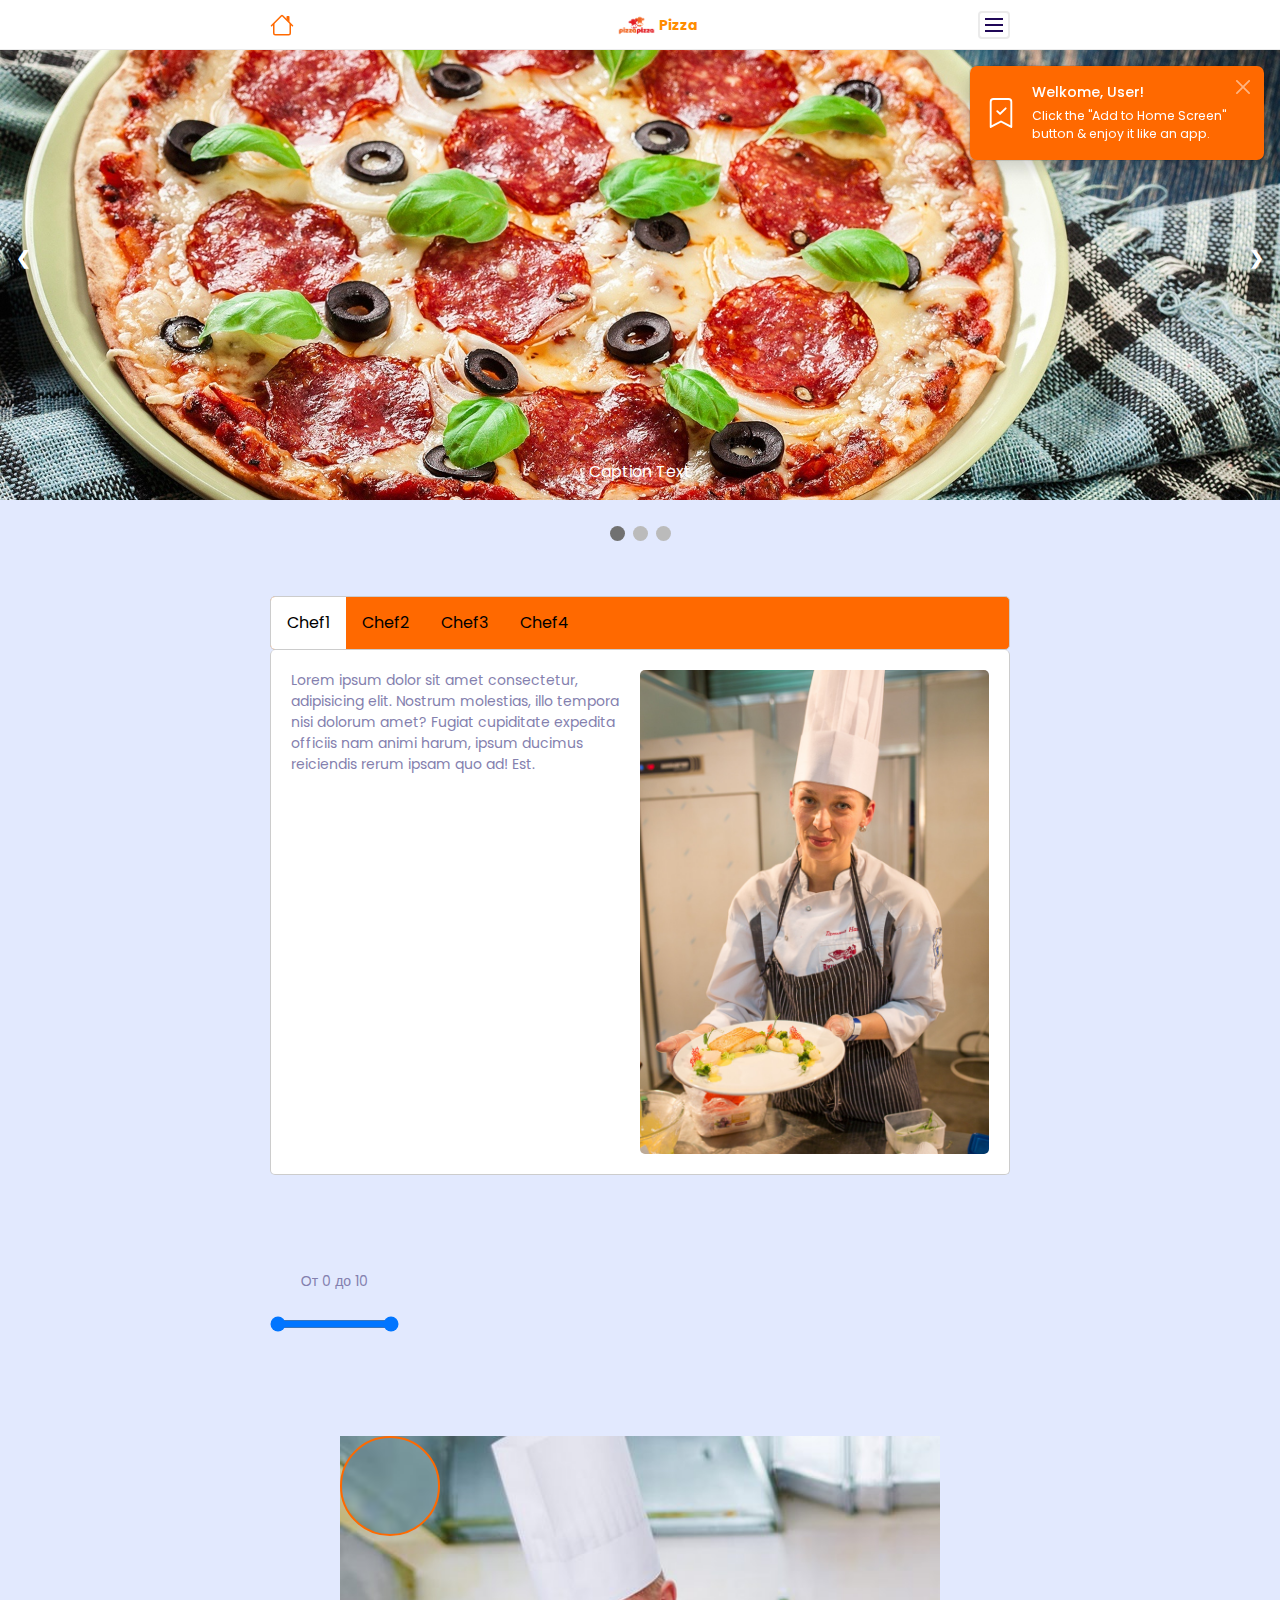
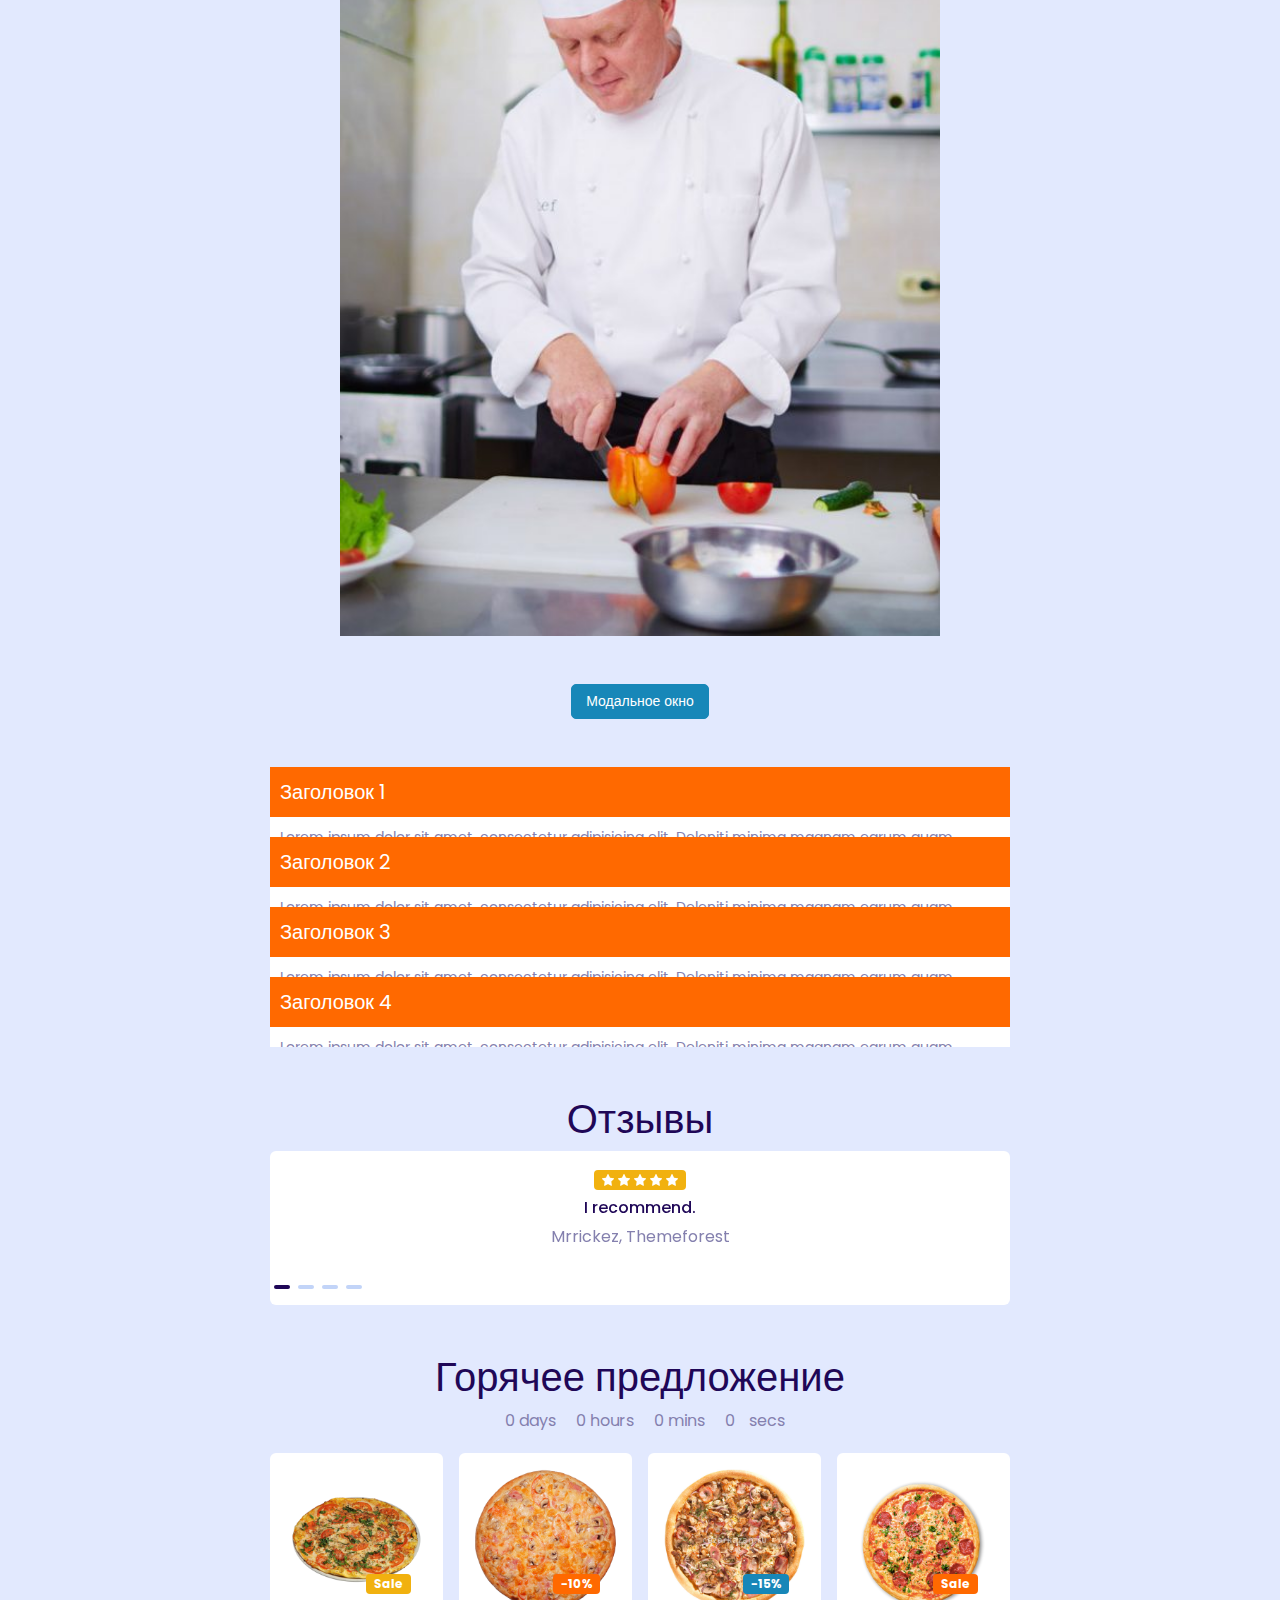
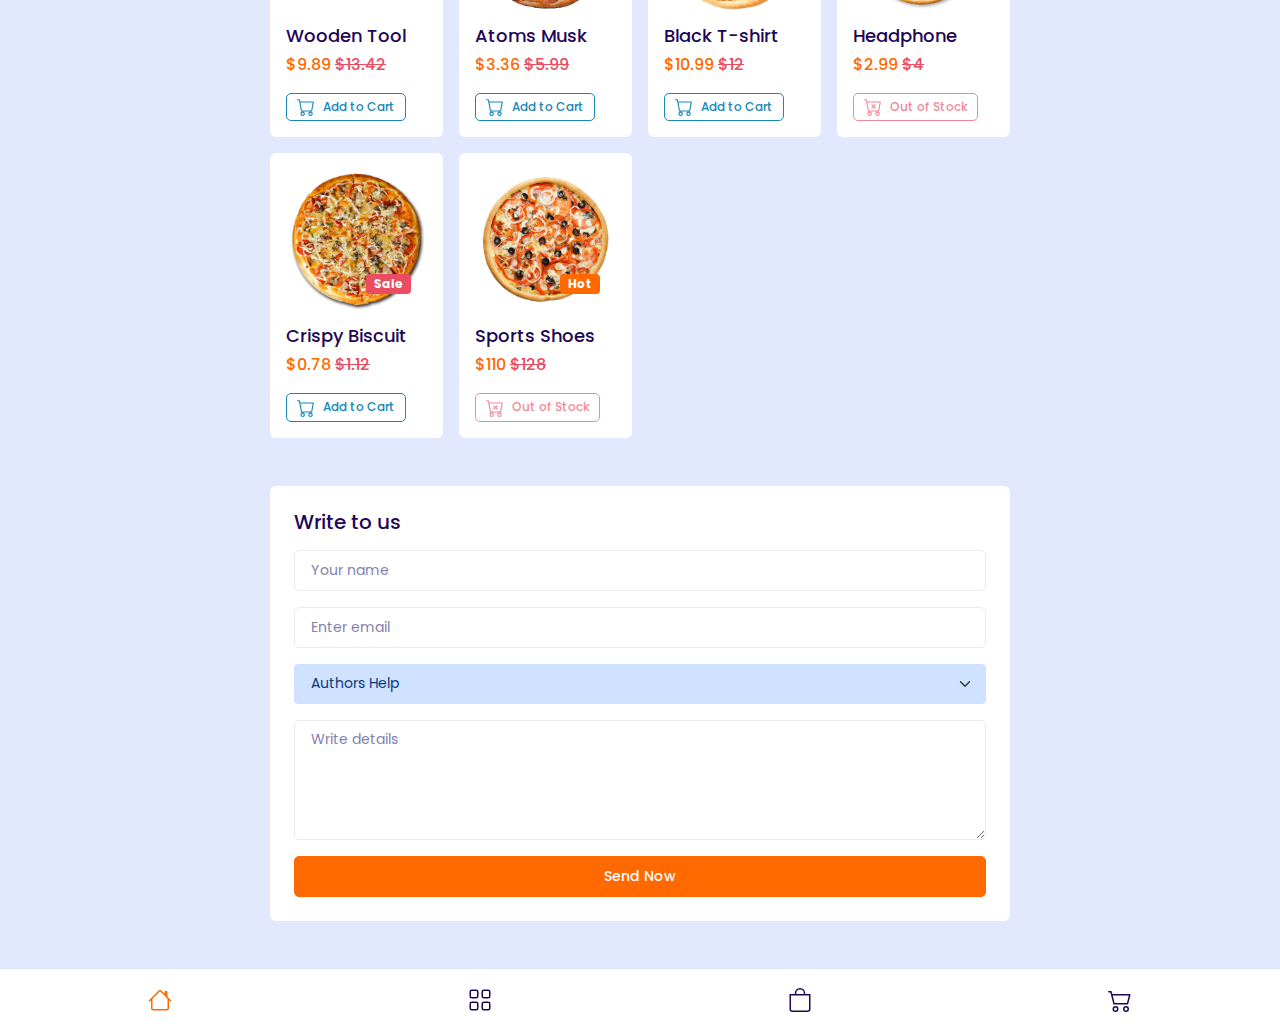
==== index.html @ 21cc2a01 "create" ====
<!DOCTYPE html>
<html lang="en">
<head>
    <meta charset="UTF-8">
    <meta http-equiv="X-UA-Compatible" content="IE=edge">
    <meta name="viewport" content="width=device-width, initial-scale=1.0">

    <link rel="preconnect" href="https://fonts.gstatic.com">
    <link href="https://fonts.googleapis.com/css2?family=Poppins:ital,wght@0,100;0,200;0,300;0,400;0,500;0,600;0,700;0,800;0,900;1,100;1,200;1,300;1,400;1,500;1,600;1,700;1,800;1,900&amp;display=swap" rel="stylesheet">
    <!-- Favicon -->
    <link rel="icon" href="img/core-img/favicon.ico">
 
    <link rel="apple-touch-icon" sizes="57x57" href="img/icons/apple-icon-57x57.png">
    <link rel="apple-touch-icon" sizes="60x60" href="img/icons/apple-icon-60x60.png">
    <link rel="apple-touch-icon" sizes="72x72" href="img/icons/apple-icon-72x72.png">
    <link rel="apple-touch-icon" sizes="76x76" href="img/icons/apple-icon-76x76.png">
    <link rel="apple-touch-icon" sizes="114x114" href="img/icons/apple-icon-114x114.png">
    <link rel="apple-touch-icon" sizes="120x120" href="img/icons/apple-icon-120x120.png">
    <link rel="apple-touch-icon" sizes="144x144" href="img/icons/apple-icon-144x144.png">
    <link rel="apple-touch-icon" sizes="152x152" href="img/icons/apple-icon-152x152.png">
    <link rel="apple-touch-icon" sizes="180x180" href="img/icons/apple-icon-180x180.png">
    <link rel="icon" type="image/png" sizes="192x192"  href="img/icons/android-icon-192x192.png">
    <link rel="icon" type="image/png" sizes="32x32" href="img/icons/favicon-32x32.png">
    <link rel="icon" type="image/png" sizes="96x96" href="img/icons/favicon-96x96.png">
    <link rel="icon" type="image/png" sizes="16x16" href="img/icons/favicon-a16x16.png">
    <link rel="manifest" href="/manifest.json">
    <meta name="msapplication-TileColor" content="#ffffff">
    <meta name="msapplication-TileImage" content="/ms-icon-144x144.png">
    <meta name="theme-color" content="#ffffff">
    <!-- CSS Libraries -->
    <link rel="stylesheet" href="css/bootstrap.min.css">
    <link rel="stylesheet" href="css/bootstrap-icons.css">
    <link rel="stylesheet" href="css/tiny-slider.css">
    <link rel="stylesheet" href="css/baguetteBox.min.css">
    <link rel="stylesheet" href="css/rangeslider.css">
    <link rel="stylesheet" href="css/vanilla-dataTables.min.css">
    <link rel="stylesheet" href="css/apexcharts.css">
    <!-- Core Stylesheet -->
    <link rel="stylesheet" href="style.css">
    <!-- Web App Manifest -->
    <link rel="stylesheet" href="./css/style.css">
    <title>Home</title>
</head>
<body>
  <!-- Preloader -->
  <div id="preloader">
    <div class="spinner-grow text-primary" role="status"><span class="visually-hidden">Loading...</span></div>
  </div>
  <!-- Internet Connection Status -->
  <!-- # This code for showing internet connection status -->
  <div class="internet-connection-status" id="internetStatus"></div>
  <!-- Header Area -->
  <div class="header-area" id="headerArea">
    <div class="container">
      <!-- Header Content -->
      <div class="header-content header-style-five position-relative d-flex align-items-center justify-content-between">
        <!-- Back Button -->
        <div class="back-home"><a href="index.html">
          <svg class="bi bi-house" width="24" height="24" viewBox="0 0 16 16" fill="currentColor" xmlns="http://www.w3.org/2000/svg">
            <path fill-rule="evenodd" d="M2 13.5V7h1v6.5a.5.5 0 0 0 .5.5h9a.5.5 0 0 0 .5-.5V7h1v6.5a1.5 1.5 0 0 1-1.5 1.5h-9A1.5 1.5 0 0 1 2 13.5zm11-11V6l-2-2V2.5a.5.5 0 0 1 .5-.5h1a.5.5 0 0 1 .5.5z"></path>
            <path fill-rule="evenodd" d="M7.293 1.5a1 1 0 0 1 1.414 0l6.647 6.646a.5.5 0 0 1-.708.708L8 2.207 1.354 8.854a.5.5 0 1 1-.708-.708L7.293 1.5z"></path>
          </svg></a></div>
        <!-- Page Title -->
        <div class="page-heading">
          <div ><a  style="display: flex; width: 45px; height: 45px;"href="index.html"><img src="img/icons/pizza.png" alt=""><p style="margin: auto; text-align: center; font-weight: 700; color: darkorange;">Pizza</p></a></div>
        </div>
        <!-- Navbar Toggler -->
        <div class="navbar--toggler" id="affanNavbarToggler" data-bs-toggle="offcanvas" data-bs-target="#affanOffcanvas" aria-controls="affanOffcanvas"><span class="d-block"></span><span class="d-block"></span><span class="d-block"></span></div>
      </div>
    </div>
  </div>

  <div class="toast toast-autohide custom-toast-1 toast-primary home-page-toast fade hide" role="alert" aria-live="assertive" aria-atomic="true" data-bs-delay="7000" data-bs-autohide="true">
    <div class="toast-body">
      <svg class="bi bi-bookmark-check text-white" width="30" height="30" viewBox="0 0 16 16" fill="currentColor" xmlns="http://www.w3.org/2000/svg">
        <path fill-rule="evenodd" d="M2 2a2 2 0 0 1 2-2h8a2 2 0 0 1 2 2v13.5a.5.5 0 0 1-.777.416L8 13.101l-5.223 2.815A.5.5 0 0 1 2 15.5V2zm2-1a1 1 0 0 0-1 1v12.566l4.723-2.482a.5.5 0 0 1 .554 0L13 14.566V2a1 1 0 0 0-1-1H4z"></path>
        <path fill-rule="evenodd" d="M10.854 5.146a.5.5 0 0 1 0 .708l-3 3a.5.5 0 0 1-.708 0l-1.5-1.5a.5.5 0 1 1 .708-.708L7.5 7.793l2.646-2.647a.5.5 0 0 1 .708 0z"></path>
      </svg>
      <div class="toast-text ms-3 me-2">
        <p class="mb-1 text-white">Welkome, User!</p><small class="d-block">Click the "Add to Home Screen" button &amp; enjoy it like an app.</small>
      </div>
    </div>
    <button class="btn btn-close btn-close-white position-absolute p-1" type="button" data-bs-dismiss="toast" aria-label="Close"></button>
    <span class="toast-autohide-animation" style="animation-duration: 7000ms;"></span>
  <span class="toast-autohide-animation" style="animation-duration: 7000ms;"></span></div>
  <!-- # Sidenav Left -->
  <!-- Offcanvas -->
  <div class="offcanvas offcanvas-start" id="affanOffcanvas" data-bs-scroll="true" tabindex="-1" aria-labelledby="affanOffcanvsLabel">
    <button class="btn-close btn-close-white text-reset" type="button" data-bs-dismiss="offcanvas" aria-label="Close"></button>
    <div class="offcanvas-body p-0">
      <!-- Side Nav Wrapper -->
      <div class="sidenav-wrapper">
        <!-- Sidenav Profile -->
        <div class="sidenav-profile bg-gradient">
          <div class="sidenav-style1"></div>
          <!-- User Thumbnail -->
          <div class="user-profile"><img src="img/bg-img/2.jpg" alt=""></div>
          <!-- User Info -->
          <div class="user-info">
            <h6 class="user-name mb-0">Affan Islam</h6><span>CEO, Designing World</span>
          </div>
        </div>
        <!-- Sidenav Nav -->
        <ul class="sidenav-nav ps-0">
          <li><a href="index.html"><i class="bi bi-house-door"></i>Home</a></li>
          <li><a href="contacts.html"><i class="bi bi-folder2-open"></i>Contacts</a></li>
          <li><a href="team.html"><i class="bi bi-collection"></i>Team</a></li>
          <li><a href="#"><i class="bi bi-cart-check"></i>Shop</a>
            <ul>
              <li><a href="products.html">Products</a></li>
              <li><a href="cart.html">Cart</a></li>
            </ul>
          </li>
          <li><a href="settings.html"><i class="bi bi-gear"></i>Settings</a></li>
          <li>
            <div class="night-mode-nav"><i class="bi bi-moon"></i>Night Mode
              <div class="form-check form-switch">
                <input class="form-check-input form-check-success" id="darkSwitch" type="checkbox">
              </div>
            </div>
          </li>
          <li><a href="page-login.html"><i class="bi bi-box-arrow-right"></i>Logout</a></li>
        </ul>
        <!-- Social Info -->
        <div class="social-info-wrap"><a href="#"><i class="bi bi-facebook"></i></a><a href="#"><i class="bi bi-twitter"></i></a><a href="#"><i class="bi bi-linkedin"></i></a></div>
        <!-- Copyright Info -->
        <div class="copyright-info">
          <p>2022 &copy; Made by<a href="#">Dmitry Pavlikov</a></p>
        </div>
      </div>
    </div>
  </div>

<!-- Slider -->
      <div class="slider-container">

        <div class="slider-item ">
          <div class="numbertext">1 / 3</div>
          <img src="./img/bg-img/s1.jpg"style="width:100%; max-height: 500px; object-fit: cover ;  overflow: hidden;">
          <div class="item-text" style="color: white;">Caption Text</div>
        </div>
      
        <div class="slider-item ">
          <div class="numbertext">2 / 3</div>
          <img src="./img/bg-img/s2.jpg" style="width:100%; max-height: 500px; object-fit: cover ;  overflow: hidden;" >
          <div class="item-text" style="color: white;">Caption Two</div>
        </div>
      
        <div class="slider-item ">
          <div class="numbertext">3 / 3</div>
          <img src="./img/bg-img/s3.jpg" style="width:100%; max-height: 500px; object-fit: cover ;  overflow: hidden;">
          <div class="item-text" style="color: white;">Caption Three</div>
        </div>
      
        <a class="prev" onclick="plusSlides(-1)">&#10094;</a>
        <a class="next" onclick="plusSlides(1)">&#10095;</a>
      </div>
      <br>
      
      <div style="text-align:center">
        <span class="dot" onclick="currentSlide(1)"></span>
        <span class="dot" onclick="currentSlide(2)"></span>
        <span class="dot" onclick="currentSlide(3)"></span>
    </div>

<!-- Tabs -->
<div class="container mt-5 mb-5">
  <div class="mytab">
    <button class="mytablinks active3" onclick="openTab(event, 'Chef1')">Chef1</button>
    <button class="mytablinks" onclick="openTab(event, 'Chef2')">Chef2</button>
    <button class="mytablinks" onclick="openTab(event, 'Chef3')">Chef3</button>
    <button class="mytablinks" onclick="openTab(event, 'Chef4')">Chef4</button>
  </div>
  
  <!-- Tab content -->
  <div id="Chef1" class="mytabcontent"  style="display: flex;">
    <p style="width: 50%"> Lorem ipsum dolor sit amet consectetur, adipisicing elit. Nostrum molestias, illo tempora nisi dolorum amet? Fugiat cupiditate expedita officiis nam animi harum, ipsum ducimus reiciendis rerum ipsam quo ad! Est.</p>
    <img src="./img/core-img/tab1.jpg" style="width: 50%" alt="">
  </div>
  
  <div id="Chef2" class="mytabcontent" >
    <p style="width: 50%"> Lorem ipsum dolor sit amet consectetur, adipisicing elit. Nostrum molestias, illo tempora nisi dolorum amet? Fugiat cupiditate expedita officiis nam animi harum, ipsum ducimus reiciendis rerum ipsam quo ad! Est.</p>
    <img src="./img/core-img/tab2.jpg" style="width: 50%" alt="">
  </div>
  
  <div id="Chef3" class="mytabcontent">
    <p style="width: 50%"> Lorem ipsum dolor sit amet consectetur, adipisicing elit. Nostrum molestias, illo tempora nisi dolorum amet? Fugiat cupiditate expedita officiis nam animi harum, ipsum ducimus reiciendis rerum ipsam quo ad! Est.</p>
    <img src="./img/core-img/tab3.jpg" style="width: 50%" alt="">
  </div>
  <div id="Chef4" class="mytabcontent">
    <p style="width: 50%"> Lorem ipsum dolor sit amet consectetur, adipisicing elit. Nostrum molestias, illo tempora nisi dolorum amet? Fugiat cupiditate expedita officiis nam animi harum, ipsum ducimus reiciendis rerum ipsam quo ad! Est.</p>
    <img src="./img/core-img/tab4.jpg" style="width: 50%" alt="">
  </div>
</div>


<!-- Range Slider -->
<div class="container mt-5 mb-5 text-center d-flex justify-content-center`">
  
  <div class="price-slider mt-5 mb-5">
    <p id = "price-slider-value">От 0 до 10</p>
    <input type="range" min="0" step="1" max="10" value="0" >
    <input type="range" min="0" step="1" max="10" value="10" >
  </div>
</div>

 <!-- Img Scale -->
 <div style="width: 600px; margin: auto;">
  <div class="img-magnifier-container">
    <img id="myimage" src="img/core-img/tab3.jpg" width="600px" height="400px">
 </div>
 </div>
 
 <!-- Modal Window -->
 <div class="container mt-5 mb-5  text-center">
	<button class="btn btn-info" id="openButton">Модальное окно</button>
 </div>

<div  id = "modal" style="position: fixed;  overflow: auto; top: 0; left: 0; z-index: 1000; width: 100%; height: 100%; background-color: rgba(0, 0, 0, 0.95); display: none; ">
	<div class="modalWindow bg-light position-absolute" style="left: 50%; top: 50%; transform: translate(-50%, -50%);">
		<div class="modalHeader d-flex justify-content-between  align-items-center bg-warning p-2 fs-3">
			<h3 class="text-center">Модальное окно</h3>
			<a href="#" class="link-danger" id="closeButton">&#10006</a>
		</div>
		<div class="modalBody p-3  rounded ">
			<p class="fs-6">Lorem ipsum dolor sit, amet consectetur adipisicing elit. Aliquam culpa animi nostrum hic error fuga vitae quasi eum quae tempore ipsum totam, reiciendis id doloremque. Nobis, dolorem quod corrupti necessitatibus assumenda distinctio deserunt ex, vitae perspiciatis sint sequi officiis atque labore ipsum saepe commodi dolore. Sapiente dolore ipsa officiis veniam? Architecto pariatur unde veniam culpa blanditiis quos dolore officiis, mollitia possimus illo qui praesentium tenetur fugiat hic ipsam distinctio eveniet eaque eum excepturi enim nisi inventore? Quia temporibus voluptate, amet commodi placeat aliquid quos eos, nobis necessitatibus sed architecto. Corrupti ex odio eos?</p>
		</div>
	</div>
 </div>

 <!-- Accordion -->
 <div class="container mt-5 mb-5">
	<div id="accordion " class="bg-white w-100 ">
		<div class="accordion-title">
			<span>Заголовок 1</span>
		</div>
		<div class="accordion-cont">
			<p>Lorem ipsum dolor sit amet, consectetur adipisicing elit. Deleniti minima magnam earum quam necessitatibus veniam fugiat. Quos asperiores, dicta, expedita, sit, quis consectetur praesentium quia temporibus placeat dignissimos mollitia vitae?</p>
		</div>
		<div class="accordion-title ">
			<span>Заголовок 2</span>
		</div>
		<div class="accordion-cont">
			<p>Lorem ipsum dolor sit amet, consectetur adipisicing elit. Deleniti minima magnam earum quam necessitatibus veniam fugiat. Quos asperiores, dicta, expedita, sit, quis consectetur praesentium quia temporibus placeat dignissimos mollitia vitae?</p>
		</div>
		<div class="accordion-title ">
			<span>Заголовок 3</span>
		</div>
		<div class="accordion-cont">
			<p>Lorem ipsum dolor sit amet, consectetur adipisicing elit. Deleniti minima magnam earum quam necessitatibus veniam fugiat. Quos asperiores, dicta, expedita, sit, quis consectetur praesentium quia temporibus placeat dignissimos mollitia vitae?</p>
		</div>
		<div class="accordion-title ">
			<span>Заголовок 4</span>
		</div>
		<div class="accordion-cont">
			<p>Lorem ipsum dolor sit amet, consectetur adipisicing elit. Deleniti minima magnam earum quam necessitatibus veniam fugiat. Quos asperiores, dicta, expedita, sit, quis consectetur praesentium quia temporibus placeat dignissimos mollitia vitae?</p>
		</div>
	</div>

 </div>



   <div class="container mt-5 mb-5" style="display: block; text-align: center; width: 100%;">
    <h1>Отзывы</h1>
    <div class="testimonial-slide-three-wrapper py-3"  style = "border-radius: 6px; background-color: #ffffff;">
        <div class="testimonial-slide3 testimonial-style3">
          <!-- Single Testimonial Slide -->
          <div class="single-testimonial-slide">
            <div class="text-content"><span class="d-inline-block badge bg-warning mb-2"><i class="bi bi-star-fill me-1"></i><i class="bi bi-star-fill me-1"></i><i class="bi bi-star-fill me-1"></i><i class="bi bi-star-fill me-1"></i><i class="bi bi-star-fill"></i></span>
              <h6 class="mb-2">I recommend.</h6><span class="d-block">Mrrickez, Themeforest</span>
            </div>
          </div>
          <!-- Single Testimonial Slide -->
          <div class="single-testimonial-slide">
            <div class="text-content"><span class="d-inline-block badge bg-warning mb-2"><i class="bi bi-star-fill me-1"></i><i class="bi bi-star-fill me-1"></i><i class="bi bi-star-fill me-1"></i><i class="bi bi-star-fill me-1"></i><i class="bi bi-star-fill"></i></span>
              <h6 class="mb-2">All complete, <br> great craft.</h6><span class="d-block">Mazatlumm, Themeforest</span>
            </div>
          </div>
          <!-- Single Testimonial Slide -->
          <div class="single-testimonial-slide">
            <div class="text-content"><span class="d-inline-block badge bg-warning mb-2"><i class="bi bi-star-fill me-1"></i><i class="bi bi-star-fill me-1"></i><i class="bi bi-star-fill me-1"></i><i class="bi bi-star-fill me-1"></i><i class="bi bi-star-fill"></i></span>
              <h6 class="mb-2">Awesome! <br> Excellent!</h6><span class="d-block">Vguntars, Themeforest</span>
            </div>
          </div>
          <!-- Single Testimonial Slide -->
          <div class="single-testimonial-slide">
            <div class="text-content"><span class="d-inline-block badge bg-warning mb-2"><i class="bi bi-star-fill me-1"></i><i class="bi bi-star-fill me-1"></i><i class="bi bi-star-fill me-1"></i><i class="bi bi-star-fill me-1"></i><i class="bi bi-star-fill"></i></span>
              <h6 class="mb-2">Nice, <br> I love the product.</h6><span class="d-block">electroMEZ, Themeforest</span>
            </div>
          </div>
        </div>
      </div>
   </div>

   <div class="container mt-5" style="display: block; text-align: center; width: 100%; margin: 0 auto;">
    <h1>Горячее предложение</h1>
    <div class="timer" style="display: flex;  justify-content: center; margin-bottom: 20px;">
      <div class="days" style="margin: 0 10px 0 10px">
          <span id="days_left"> 0</span>
          days
      </div>
      <div class="hours" style="margin: 0 10px 0 10px">
          <span id="hours_left" > 0 </span>
          hours
      </div>
      <div class="mins" style="margin: 0 10px 0 10px">
          <span id="mins_left"> 0 </span>
          mins
      </div>
      <div class="secs">
          <span id="secs_left" style="margin: 0 10px 0 10px"> 0 </span>
          secs
      </div>
   </div>
   
</div>
   <div class="container">
    <div class="row g-3">
      <!-- Single Top Product Card -->
      <div class="col-6 col-sm-4 col-lg-3">
        <div class="card single-product-card">
          <div class="card-body p-3">
            <!-- Product Thumbnail --><a class="product-thumbnail d-block" href="page-shop-details.html"><img src="img/bg-img/p1.jpg" alt="">
              <!-- Badge --><span class="badge bg-warning">Sale</span></a>
            <!-- Product Title --><a class="product-title d-block text-truncate" href="page-shop-details.html">Wooden Tool</a>
            <!-- Product Price -->
            <p class="sale-price">$9.89<span>$13.42</span></p><a class="btn btn-outline-info btn-sm" href="#">
              <svg class="bi bi-cart me-2" xmlns="http://www.w3.org/2000/svg" width="18" height="18" fill="currentColor" viewBox="0 0 16 16">
                <path d="M0 1.5A.5.5 0 0 1 .5 1H2a.5.5 0 0 1 .485.379L2.89 3H14.5a.5.5 0 0 1 .491.592l-1.5 8A.5.5 0 0 1 13 12H4a.5.5 0 0 1-.491-.408L2.01 3.607 1.61 2H.5a.5.5 0 0 1-.5-.5zM3.102 4l1.313 7h8.17l1.313-7H3.102zM5 12a2 2 0 1 0 0 4 2 2 0 0 0 0-4zm7 0a2 2 0 1 0 0 4 2 2 0 0 0 0-4zm-7 1a1 1 0 1 1 0 2 1 1 0 0 1 0-2zm7 0a1 1 0 1 1 0 2 1 1 0 0 1 0-2z"></path>
              </svg>Add to Cart</a>
          </div>
        </div>
      </div>
      <!-- Single Top Product Card -->
      <div class="col-6 col-sm-4 col-lg-3">
        <div class="card single-product-card">
          <div class="card-body p-3">
            <!-- Product Thumbnail --><a class="product-thumbnail d-block" href="page-shop-details.html"><img src="img/bg-img/p2.jpg" alt="">
              <!-- Badge --><span class="badge bg-primary">-10%</span></a>
            <!-- Product Title --><a class="product-title d-block text-truncate" href="page-shop-details.html">Atoms Musk</a>
            <!-- Product Price -->
            <p class="sale-price">$3.36<span>$5.99</span></p><a class="btn btn-outline-info btn-sm" href="#">
              <svg class="bi bi-cart me-2" xmlns="http://www.w3.org/2000/svg" width="18" height="18" fill="currentColor" viewBox="0 0 16 16">
                <path d="M0 1.5A.5.5 0 0 1 .5 1H2a.5.5 0 0 1 .485.379L2.89 3H14.5a.5.5 0 0 1 .491.592l-1.5 8A.5.5 0 0 1 13 12H4a.5.5 0 0 1-.491-.408L2.01 3.607 1.61 2H.5a.5.5 0 0 1-.5-.5zM3.102 4l1.313 7h8.17l1.313-7H3.102zM5 12a2 2 0 1 0 0 4 2 2 0 0 0 0-4zm7 0a2 2 0 1 0 0 4 2 2 0 0 0 0-4zm-7 1a1 1 0 1 1 0 2 1 1 0 0 1 0-2zm7 0a1 1 0 1 1 0 2 1 1 0 0 1 0-2z"></path>
              </svg>Add to Cart</a>
          </div>
        </div>
      </div>
      <!-- Single Top Product Card-->
      <div class="col-6 col-sm-4 col-lg-3">
        <div class="card single-product-card">
          <div class="card-body p-3">
            <!-- Product Thumbnail --><a class="product-thumbnail d-block" href="page-shop-details.html"><img src="img/bg-img/p3.jpg" alt="">
              <!-- Badge --><span class="badge bg-info">-15%</span></a>
            <!-- Product Title --><a class="product-title d-block text-truncate" href="page-shop-details.html">Black T-shirt</a>
            <!-- Product Price -->
            <p class="sale-price">$10.99<span>$12</span></p><a class="btn btn-outline-info btn-sm" href="#">
              <svg class="bi bi-cart me-2" xmlns="http://www.w3.org/2000/svg" width="18" height="18" fill="currentColor" viewBox="0 0 16 16">
                <path d="M0 1.5A.5.5 0 0 1 .5 1H2a.5.5 0 0 1 .485.379L2.89 3H14.5a.5.5 0 0 1 .491.592l-1.5 8A.5.5 0 0 1 13 12H4a.5.5 0 0 1-.491-.408L2.01 3.607 1.61 2H.5a.5.5 0 0 1-.5-.5zM3.102 4l1.313 7h8.17l1.313-7H3.102zM5 12a2 2 0 1 0 0 4 2 2 0 0 0 0-4zm7 0a2 2 0 1 0 0 4 2 2 0 0 0 0-4zm-7 1a1 1 0 1 1 0 2 1 1 0 0 1 0-2zm7 0a1 1 0 1 1 0 2 1 1 0 0 1 0-2z"></path>
              </svg>Add to Cart</a>
          </div>
        </div>
      </div>
      <!-- Single Top Product Card-->
      <div class="col-6 col-sm-4 col-lg-3">
        <div class="card single-product-card">
          <div class="card-body p-3">
            <!-- Product Thumbnail --><a class="product-thumbnail d-block" href="page-shop-details.html"><img src="img/bg-img/p4.jpg" alt="">
              <!-- Badge --><span class="badge bg-primary">Sale</span></a>
            <!-- Product Title --><a class="product-title d-block text-truncate" href="page-shop-details.html">Headphone</a>
            <!-- Product Price -->
            <p class="sale-price">$2.99<span>$4</span></p><a class="btn btn-outline-danger btn-sm disabled" href="#">
              <svg class="bi bi-cart-x me-2" xmlns="http://www.w3.org/2000/svg" width="18" height="18" fill="currentColor" viewBox="0 0 16 16">
                <path d="M7.354 5.646a.5.5 0 1 0-.708.708L7.793 7.5 6.646 8.646a.5.5 0 1 0 .708.708L8.5 8.207l1.146 1.147a.5.5 0 0 0 .708-.708L9.207 7.5l1.147-1.146a.5.5 0 0 0-.708-.708L8.5 6.793 7.354 5.646z"></path>
                <path d="M.5 1a.5.5 0 0 0 0 1h1.11l.401 1.607 1.498 7.985A.5.5 0 0 0 4 12h1a2 2 0 1 0 0 4 2 2 0 0 0 0-4h7a2 2 0 1 0 0 4 2 2 0 0 0 0-4h1a.5.5 0 0 0 .491-.408l1.5-8A.5.5 0 0 0 14.5 3H2.89l-.405-1.621A.5.5 0 0 0 2 1H.5zm3.915 10L3.102 4h10.796l-1.313 7h-8.17zM6 14a1 1 0 1 1-2 0 1 1 0 0 1 2 0zm7 0a1 1 0 1 1-2 0 1 1 0 0 1 2 0z"></path>
              </svg>Out of Stock</a>
          </div>
        </div>
      </div>
      <!-- Single Top Product Card -->
      <div class="col-6 col-sm-4 col-lg-3">
        <div class="card single-product-card">
          <div class="card-body p-3">
            <!-- Product Thumbnail --><a class="product-thumbnail d-block" href="page-shop-details.html"><img src="img/bg-img/p5.jpg" alt="">
              <!-- Badge --><span class="badge bg-danger">Sale</span></a>
            <!-- Product Title --><a class="product-title d-block text-truncate" href="page-shop-details.html">Crispy Biscuit</a>
            <!-- Product Price -->
            <p class="sale-price">$0.78<span>$1.12</span></p><a class="btn btn-outline-info btn-sm" href="#">
              <svg class="bi bi-cart me-2" xmlns="http://www.w3.org/2000/svg" width="18" height="18" fill="currentColor" viewBox="0 0 16 16">
                <path d="M0 1.5A.5.5 0 0 1 .5 1H2a.5.5 0 0 1 .485.379L2.89 3H14.5a.5.5 0 0 1 .491.592l-1.5 8A.5.5 0 0 1 13 12H4a.5.5 0 0 1-.491-.408L2.01 3.607 1.61 2H.5a.5.5 0 0 1-.5-.5zM3.102 4l1.313 7h8.17l1.313-7H3.102zM5 12a2 2 0 1 0 0 4 2 2 0 0 0 0-4zm7 0a2 2 0 1 0 0 4 2 2 0 0 0 0-4zm-7 1a1 1 0 1 1 0 2 1 1 0 0 1 0-2zm7 0a1 1 0 1 1 0 2 1 1 0 0 1 0-2z"></path>
              </svg>Add to Cart</a>
          </div>
        </div>
      </div>
      <!-- Single Top Product Card -->
      <div class="col-6 col-sm-4 col-lg-3">
        <div class="card single-product-card">
          <div class="card-body p-3">
            <!-- Product Thumbnail --><a class="product-thumbnail d-block" href="page-shop-details.html"><img src="img/bg-img/p6.jpg" alt="">
              <!-- Badge --><span class="badge bg-primary">Hot</span></a>
            <!-- Product Title --><a class="product-title d-block text-truncate" href="page-shop-details.html">Sports Shoes</a>
            <!-- Product Price -->
            <p class="sale-price">$110<span>$128</span></p><a class="btn btn-outline-danger btn-sm disabled" href="#">
              <svg class="bi bi-cart-x me-2" xmlns="http://www.w3.org/2000/svg" width="18" height="18" fill="currentColor" viewBox="0 0 16 16">
                <path d="M7.354 5.646a.5.5 0 1 0-.708.708L7.793 7.5 6.646 8.646a.5.5 0 1 0 .708.708L8.5 8.207l1.146 1.147a.5.5 0 0 0 .708-.708L9.207 7.5l1.147-1.146a.5.5 0 0 0-.708-.708L8.5 6.793 7.354 5.646z"></path>
                <path d="M.5 1a.5.5 0 0 0 0 1h1.11l.401 1.607 1.498 7.985A.5.5 0 0 0 4 12h1a2 2 0 1 0 0 4 2 2 0 0 0 0-4h7a2 2 0 1 0 0 4 2 2 0 0 0 0-4h1a.5.5 0 0 0 .491-.408l1.5-8A.5.5 0 0 0 14.5 3H2.89l-.405-1.621A.5.5 0 0 0 2 1H.5zm3.915 10L3.102 4h10.796l-1.313 7h-8.17zM6 14a1 1 0 1 1-2 0 1 1 0 0 1 2 0zm7 0a1 1 0 1 1-2 0 1 1 0 0 1 2 0z"></path>
              </svg>Out of Stock</a>
          </div>
        </div>
      </div>
    </div>
  </div>
   

 
  <div class="container mt-5 mb-5">
    <div class="card mb-3">
      <div class="card-body">
        <h5 class="mb-3">Write to us</h5>
        <div class="contact-form">
          <form action="#">
            <div class="form-group mb-3">
              <input class="form-control" type="text" placeholder="Your name">
            </div>
            <div class="form-group mb-3">
              <input class="form-control" type="email" placeholder="Enter email">
            </div>
            <div class="form-group mb-3">
              <select class="form-select form-control-clicked" name="topic">
                <option value="">Authors Help</option>
                <option value="">Buyer Help</option>
                <option value="">Licenses</option>
              </select>
            </div>
            <div class="form-group mb-3">
              <textarea class="form-control" name="textarea" cols="30" rows="10" placeholder="Write details"></textarea>
            </div>
            <button class="btn btn-primary w-100">Send Now</button>
          </form>
        </div>
      </div>
    </div>
  </div>
  
  
    <!-- All JavaScript Files -->
    <script src="js/style.js"></script>
    <script src="js/bootstrap.bundle.min.js"></script>
    <script src="js/slideToggle.min.js"></script>
    <script src="js/internet-status.js"></script>
    <script src="js/tiny-slider.js"></script>
    <script src="js/baguetteBox.min.js"></script>
    <script src="js/countdown.js"></script>
    <script src="js/rangeslider.min.js"></script>
    <script src="js/vanilla-dataTables.min.js"></script>
    <script src="js/index.js"></script>
    <script src="js/magic-grid.min.js"></script>
    <script src="js/dark-rtl.js"></script>
    <script src="js/active.js"></script>
    
    
    <!-- PWA -->
    <script src="js/pwa.js"></script>
 
    <!-- Пусть будет тут, и так файлов js овер много -->

    <!-- Slider -->
    <script type="text/javascript">
        "use strict";
      var slideIndex = 1;
      var timer = null;
      showSlides(slideIndex);

      afterTime(4000);
      function plusSlides(n) {
        showSlides(slideIndex += n);
      }
     
      function currentSlide(n) {
        showSlides(slideIndex = n);
      }
      
      function showSlides(n) {
        let i;
        let slides = document.getElementsByClassName("slider-item");
        let dots = document.getElementsByClassName("dot");
        if (n > slides.length) {slideIndex = 1}    
        if (n < 1) {slideIndex = slides.length}
        for (i = 0; i < slides.length; i++) {
          slides[i].style.display = "none";  
        }
        for (i = 0; i < dots.length; i++) {
          dots[i].className = dots[i].className.replace(" active1", "");
        }
        if (slideIndex > slides.length) {
                slideIndex = 1;
            }
 
            if (slideIndex <= 0) slideIndex = slides.length; 

        slides[slideIndex-1].style.display = "block";  
        dots[slideIndex-1].className += " active1";
        afterTime(4000);
      }
      function afterTime(delay) { 
            clearInterval(timer);
            timer = setInterval(() => {
                slideIndex++;
                showSlides();
            }, delay);
        }

        // Menu
        function openTab(evt, tabName) {
        var i, tabcontent, tablinks;

        tabcontent = document.getElementsByClassName("mytabcontent");
        for (i = 0; i < tabcontent.length; i++) {
          tabcontent[i].style.display = "none";
        }

        tablinks = document.getElementsByClassName("mytablinks");
        for (i = 0; i < tablinks.length; i++) {
          tablinks[i].className = tablinks[i].className.replace(" active3", "");
        }

        document.getElementById(tabName).style.display = "flex";
        evt.currentTarget.className += " active3";
      }

      // Price Range Slider
      const sliders = document.querySelectorAll('input[type="range"]');
      var p;
      p = document.getElementById('price-slider-value');
      sliders[0].addEventListener('input', (e) => {
      if(+sliders[0].value > +sliders[1].value){
          sliders[1].value = +sliders[0].value;
        }
      });

      sliders[1].addEventListener('input', (e) => {
      if(+sliders[1].value < +sliders[0].value){
          sliders[0].value = +sliders[1].value;
        }
      });

      sliders.forEach((slider) => {
        slider.addEventListener('change', () => {
          // console.log(`from ${sliders[0].value} to ${sliders[1].value}`);
          p.innerHTML = `От ${sliders[0].value} до ${sliders[1].value}`;
        })
      });
    </script>

<script>
  function magnify(imgID, zoom) {
  var img, glass, w, h, bw;
  img = document.getElementById(imgID);

  /* Создать увеличительное стекло: */
  glass = document.createElement("DIV");
  glass.setAttribute("class", "img-magnifier-glass");

  /* Вставить увеличительное стекло: */
  img.parentElement.insertBefore(glass, img);

  /* Установите свойства фона для стекла лупы: */
  glass.style.backgroundImage = "url('" + img.src + "')";
  glass.style.backgroundRepeat = "no-repeat";
  glass.style.backgroundSize = (img.width * zoom) + "px " + (img.height * zoom) + "px";
  bw = 3;
  w = glass.offsetWidth / 2;
  h = glass.offsetHeight / 2;

  /* Выполните функцию, когда кто-то перемещает лупу по изображению: */
  glass.addEventListener("mousemove", moveMagnifier);
  img.addEventListener("mousemove", moveMagnifier);

  /* а также для сенсорных экранов: */
  glass.addEventListener("touchmove", moveMagnifier);
  img.addEventListener("touchmove", moveMagnifier);
  function moveMagnifier(e) {
  var pos, x, y;
  /* Предотвратите любые другие действия, которые могут возникнуть при перемещении по изображению */
  e.preventDefault();
  /* Получить позиции курсора x и y: */
  pos = getCursorPos(e);
  x = pos.x;
  y = pos.y;
  /* Не допускайте, чтобы лупа находилась вне изображения: */
  if (x > img.width - (w / zoom)) {x = img.width - (w / zoom);}
  if (x < w / zoom) {x = w / zoom;}
  if (y > img.height - (h / zoom)) {y = img.height - (h / zoom);}
  if (y < h / zoom) {y = h / zoom;}
  /* Установите положение стекла лупы: */
  glass.style.left = (x - w) + "px";
  glass.style.top = (y - h) + "px";
  /* Покажите, что такое увеличительное стекло "смотреть": */
  glass.style.backgroundPosition = "-" + ((x * zoom) - w + bw) + "px -" + ((y * zoom) - h + bw) + "px";
  }

  function getCursorPos(e) {
  var a, x = 0, y = 0;
  e = e || window.event;
  /* Получить x и y позиции изображения: */
  a = img.getBoundingClientRect();
  /* Вычислите координаты курсора x и y относительно изображения: */
  x = e.pageX - a.left;
  y = e.pageY - a.top;
  /* Consider any page scrolling: */
  x = x - window.pageXOffset;
  y = y - window.pageYOffset;
  return {x : x, y : y};
  }
  }
</script>
<script>
  /* Выполните функцию увеличения: */
  magnify("myimage", 3);
  /* Укажите идентификатор изображения и прочность стекла лупы: */
</script>

<script>
	var modal = document.getElementById('modal');
	var btn = document.getElementById('openButton');
	var closebtn = document.getElementById('closeButton');

	btn.onclick = function	() {
		modal.style.display = "block";
	}
	closebtn.onclick = function	() {
		modal.style.display = "none";
	}
</script>

<script>
	var title = document.getElementsByClassName('accordion-title');
    var cont = document.getElementsByClassName('accordion-cont');
	cont[0].style.maxHeight = cont[0].scrollHeight + "px";
	setTimeout(()=> {
        for (let i = 0; i < cont.length; i++) {
            cont[i].style.transition = 'all 1s';
        }
    }, 1000
)
	for (var i = 0; i < title.length; i++) {
		title[i].addEventListener('click', function() {
			if (!(this.classList.contains('active'))) {
				for(var i = 0; i < title.length; i++) {
					title[i].classList.remove('active');
				}
				this.classList.add('active');
			}
		})
	}
</script>
</body>

<footer>
  <div class="footer-nav position-relative footer-style-eight shadow-sm">
    <ul class="h-100 d-flex ps-0 align-items-center">
      <li class="active"><a href="index.html">
          <svg class="bi bi-house" width="24" height="24" viewBox="0 0 16 16" fill="currentColor" xmlns="http://www.w3.org/2000/svg">
            <path fill-rule="evenodd" d="M2 13.5V7h1v6.5a.5.5 0 0 0 .5.5h9a.5.5 0 0 0 .5-.5V7h1v6.5a1.5 1.5 0 0 1-1.5 1.5h-9A1.5 1.5 0 0 1 2 13.5zm11-11V6l-2-2V2.5a.5.5 0 0 1 .5-.5h1a.5.5 0 0 1 .5.5z"></path>
            <path fill-rule="evenodd" d="M7.293 1.5a1 1 0 0 1 1.414 0l6.647 6.646a.5.5 0 0 1-.708.708L8 2.207 1.354 8.854a.5.5 0 1 1-.708-.708L7.293 1.5z"></path>
          </svg></a></li>
      <li><a href="contacts.html">
        <svg xmlns="http://www.w3.org/2000/svg" width="24" height="24" fill="currentColor" class="bi bi-grid-fill" viewBox="0 0 16 16">
          <path d="M1 2.5A1.5 1.5 0 0 1 2.5 1h3A1.5 1.5 0 0 1 7 2.5v3A1.5 1.5 0 0 1 5.5 7h-3A1.5 1.5 0 0 1 1 5.5v-3zM2.5 2a.5.5 0 0 0-.5.5v3a.5.5 0 0 0 .5.5h3a.5.5 0 0 0 .5-.5v-3a.5.5 0 0 0-.5-.5h-3zm6.5.5A1.5 1.5 0 0 1 10.5 1h3A1.5 1.5 0 0 1 15 2.5v3A1.5 1.5 0 0 1 13.5 7h-3A1.5 1.5 0 0 1 9 5.5v-3zm1.5-.5a.5.5 0 0 0-.5.5v3a.5.5 0 0 0 .5.5h3a.5.5 0 0 0 .5-.5v-3a.5.5 0 0 0-.5-.5h-3zM1 10.5A1.5 1.5 0 0 1 2.5 9h3A1.5 1.5 0 0 1 7 10.5v3A1.5 1.5 0 0 1 5.5 15h-3A1.5 1.5 0 0 1 1 13.5v-3zm1.5-.5a.5.5 0 0 0-.5.5v3a.5.5 0 0 0 .5.5h3a.5.5 0 0 0 .5-.5v-3a.5.5 0 0 0-.5-.5h-3zm6.5.5A1.5 1.5 0 0 1 10.5 9h3a1.5 1.5 0 0 1 1.5 1.5v3a1.5 1.5 0 0 1-1.5 1.5h-3A1.5 1.5 0 0 1 9 13.5v-3zm1.5-.5a.5.5 0 0 0-.5.5v3a.5.5 0 0 0 .5.5h3a.5.5 0 0 0 .5-.5v-3a.5.5 0 0 0-.5-.5h-3z"/>
        </svg></a></li>
      <li ><a href="products.html">
        <svg xmlns="http://www.w3.org/2000/svg" width="24" height="24" fill="currentColor" class="bi bi-bag" viewBox="0 0 16 16">
          <path d="M8 1a2.5 2.5 0 0 1 2.5 2.5V4h-5v-.5A2.5 2.5 0 0 1 8 1zm3.5 3v-.5a3.5 3.5 0 1 0-7 0V4H1v10a2 2 0 0 0 2 2h10a2 2 0 0 0 2-2V4h-3.5zM2 5h12v9a1 1 0 0 1-1 1H3a1 1 0 0 1-1-1V5z"/>
        </svg></a></li>
      <li><a href="cart.html">
        <svg xmlns="http://www.w3.org/2000/svg" width="24" height="24" fill="currentColor" class="bi bi-cart2" viewBox="0 0 16 16">
          <path d="M0 2.5A.5.5 0 0 1 .5 2H2a.5.5 0 0 1 .485.379L2.89 4H14.5a.5.5 0 0 1 .485.621l-1.5 6A.5.5 0 0 1 13 11H4a.5.5 0 0 1-.485-.379L1.61 3H.5a.5.5 0 0 1-.5-.5zM3.14 5l1.25 5h8.22l1.25-5H3.14zM5 13a1 1 0 1 0 0 2 1 1 0 0 0 0-2zm-2 1a2 2 0 1 1 4 0 2 2 0 0 1-4 0zm9-1a1 1 0 1 0 0 2 1 1 0 0 0 0-2zm-2 1a2 2 0 1 1 4 0 2 2 0 0 1-4 0z"/>
        </svg></a></li>
    </ul>
    <!-- # Footer Eight Layout End -->
  </div>
</footer>
</html>
---- css/tiny-slider.css ----
.tns-outer{padding:0 !important}.tns-outer [hidden]{display:none !important}.tns-outer [aria-controls],.tns-outer [data-action]{cursor:pointer}.tns-slider{-webkit-transition:all 0s;-moz-transition:all 0s;transition:all 0s}.tns-slider>.tns-item{-webkit-box-sizing:border-box;-moz-box-sizing:border-box;box-sizing:border-box}.tns-horizontal.tns-subpixel{white-space:nowrap}.tns-horizontal.tns-subpixel>.tns-item{display:inline-block;vertical-align:top;white-space:normal}.tns-horizontal.tns-no-subpixel:after{content:'';display:table;clear:both}.tns-horizontal.tns-no-subpixel>.tns-item{float:left}.tns-horizontal.tns-carousel.tns-no-subpixel>.tns-item{margin-right:-100%}.tns-no-calc{position:relative;left:0}.tns-gallery{position:relative;left:0;min-height:1px}.tns-gallery>.tns-item{position:absolute;left:-100%;-webkit-transition:transform 0s, opacity 0s;-moz-transition:transform 0s, opacity 0s;transition:transform 0s, opacity 0s}.tns-gallery>.tns-slide-active{position:relative;left:auto !important}.tns-gallery>.tns-moving{-webkit-transition:all 0.25s;-moz-transition:all 0.25s;transition:all 0.25s}.tns-autowidth{display:inline-block}.tns-lazy-img{-webkit-transition:opacity 0.6s;-moz-transition:opacity 0.6s;transition:opacity 0.6s;opacity:0.6}.tns-lazy-img.tns-complete{opacity:1}.tns-ah{-webkit-transition:height 0s;-moz-transition:height 0s;transition:height 0s}.tns-ovh{overflow:hidden}.tns-visually-hidden{position:absolute;left:-10000em}.tns-transparent{opacity:0;visibility:hidden}.tns-fadeIn{opacity:1;filter:alpha(opacity=100);z-index:0}.tns-normal,.tns-fadeOut{opacity:0;filter:alpha(opacity=0);z-index:-1}.tns-vpfix{white-space:nowrap}.tns-vpfix>div,.tns-vpfix>li{display:inline-block}.tns-t-subp2{margin:0 auto;width:310px;position:relative;height:10px;overflow:hidden}.tns-t-ct{width:2333.3333333%;width:-webkit-calc(100% * 70 / 3);width:-moz-calc(100% * 70 / 3);width:calc(100% * 70 / 3);position:absolute;right:0}.tns-t-ct:after{content:'';display:table;clear:both}.tns-t-ct>div{width:1.4285714%;width:-webkit-calc(100% / 70);width:-moz-calc(100% / 70);width:calc(100% / 70);height:10px;float:left}

/*# sourceMappingURL=sourcemaps/tiny-slider.css.map */
---- css/baguetteBox.min.css ----
/*!
 * baguetteBox.js
 * @author  feimosi
 * @version 1.11.1
 * @url https://github.com/feimosi/baguetteBox.js
 */#baguetteBox-overlay{display:none;opacity:0;position:fixed;overflow:hidden;top:0;left:0;width:100%;height:100%;z-index:1000000;background-color:#222;background-color:rgba(0,0,0,.8);-webkit-transition:opacity .5s ease;transition:opacity .5s ease}#baguetteBox-overlay.visible{opacity:1}#baguetteBox-overlay .full-image{display:inline-block;position:relative;width:100%;height:100%;text-align:center}#baguetteBox-overlay .full-image figure{display:inline;margin:0;height:100%}#baguetteBox-overlay .full-image img{display:inline-block;width:auto;height:auto;max-height:100%;max-width:100%;vertical-align:middle;-webkit-box-shadow:0 0 8px rgba(0,0,0,.6);-moz-box-shadow:0 0 8px rgba(0,0,0,.6);box-shadow:0 0 8px rgba(0,0,0,.6)}#baguetteBox-overlay .full-image figcaption{display:block;position:absolute;bottom:0;width:100%;text-align:center;line-height:1.8;white-space:normal;color:#ccc;background-color:#000;background-color:rgba(0,0,0,.6);font-family:sans-serif}#baguetteBox-overlay .full-image:before{content:"";display:inline-block;height:50%;width:1px;margin-right:-1px}#baguetteBox-slider{position:absolute;left:0;top:0;height:100%;width:100%;white-space:nowrap;-webkit-transition:left .4s ease,-webkit-transform .4s ease;transition:left .4s ease,-webkit-transform .4s ease;transition:left .4s ease,transform .4s ease;transition:left .4s ease,transform .4s ease,-webkit-transform .4s ease,-moz-transform .4s ease}#baguetteBox-slider.bounce-from-right{-webkit-animation:bounceFromRight .4s ease-out;animation:bounceFromRight .4s ease-out}#baguetteBox-slider.bounce-from-left{-webkit-animation:bounceFromLeft .4s ease-out;animation:bounceFromLeft .4s ease-out}@-webkit-keyframes bounceFromRight{0%,100%{margin-left:0}50%{margin-left:-30px}}@keyframes bounceFromRight{0%,100%{margin-left:0}50%{margin-left:-30px}}@-webkit-keyframes bounceFromLeft{0%,100%{margin-left:0}50%{margin-left:30px}}@keyframes bounceFromLeft{0%,100%{margin-left:0}50%{margin-left:30px}}.baguetteBox-button#next-button,.baguetteBox-button#previous-button{top:50%;top:calc(50% - 30px);width:44px;height:60px}.baguetteBox-button{position:absolute;cursor:pointer;outline:0;padding:0;margin:0;border:0;-moz-border-radius:15%;border-radius:15%;background-color:#323232;background-color:rgba(50,50,50,.5);color:#ddd;font:1.6em sans-serif;-webkit-transition:background-color .4s ease;transition:background-color .4s ease}.baguetteBox-button:focus,.baguetteBox-button:hover{background-color:rgba(50,50,50,.9)}.baguetteBox-button#next-button{right:2%}.baguetteBox-button#previous-button{left:2%}.baguetteBox-button#close-button{top:20px;right:2%;right:calc(2% + 6px);width:30px;height:30px}.baguetteBox-button svg{position:absolute;left:0;top:0}.baguetteBox-spinner{width:40px;height:40px;display:inline-block;position:absolute;top:50%;left:50%;margin-top:-20px;margin-left:-20px}.baguetteBox-double-bounce1,.baguetteBox-double-bounce2{width:100%;height:100%;-moz-border-radius:50%;border-radius:50%;background-color:#fff;opacity:.6;position:absolute;top:0;left:0;-webkit-animation:bounce 2s infinite ease-in-out;animation:bounce 2s infinite ease-in-out}.baguetteBox-double-bounce2{-webkit-animation-delay:-1s;animation-delay:-1s}@-webkit-keyframes bounce{0%,100%{-webkit-transform:scale(0);transform:scale(0)}50%{-webkit-transform:scale(1);transform:scale(1)}}@keyframes bounce{0%,100%{-webkit-transform:scale(0);-moz-transform:scale(0);transform:scale(0)}50%{-webkit-transform:scale(1);-moz-transform:scale(1);transform:scale(1)}}
---- css/rangeslider.css ----
.irs {
   position: relative;
   display: block;
   -webkit-touch-callout: none;
   -webkit-user-select: none;
   -khtml-user-select: none;
   -moz-user-select: none;
   -ms-user-select: none;
   user-select: none;
   font-size: 12px;
   font-family: Arial, sans-serif;
 }
 .irs-line {
   position: relative;
   display: block;
   overflow: hidden;
   outline: none !important;
 }
.irs-shadow {
    position: absolute;
    display: none;
    left: 0;
    width: 0;
}
.irs-bar {
    position: absolute;
    display: block;
    left: 0;
    width: 0;
}
.irs-handle {
    position: absolute;
    display: block;
    box-sizing: border-box;
    cursor: default;
    z-index: 1;
}
.irs-handle.type_last {
    z-index: 2;
}
.irs-min,
.irs-max {
    position: absolute;
    display: block;
    cursor: default;
}
.irs-min {
    left: 0;
}
.irs-max {
    right: 0;
}
.irs-from,
.irs-to,
.irs-single {
    position: absolute;
    display: block;
    top: 0;
    left: 0;
    cursor: default;
    white-space: nowrap;
}
.irs-grid {
    position: absolute;
    display: none;
    bottom: 0;
    left: 0;
    width: 100%;
    height: 20px;
}
.irs-with-grid .irs-grid {
    display: block;
}
.irs-grid-pol {
    position: absolute;
    top: 0;
    left: 0;
    width: 1px;
    height: 8px;
    background: #000;
}
.irs-grid-pol.small {
    height: 4px;
}
.irs-grid-text {
    position: absolute;
    bottom: 0;
    left: 0;
    white-space: nowrap;
    text-align: center;
    font-size: 9px;
    line-height: 9px;
    padding: 0 3px;
    color: #000;
}
.irs-disable-mask {
    position: absolute;
    display: block;
    top: 0;
    left: -1%;
    width: 102%;
    height: 100%;
    cursor: default;
    background: rgba(0, 0, 0, 0);
    z-index: 2;
}
.lt-ie9 .irs-disable-mask {
    background: #000;
    filter: alpha(opacity=0);
    cursor: not-allowed;
}
.irs-disabled {
    opacity: 0.4;
}
.irs-hidden-input {
    position: absolute !important;
    display: block !important;
    top: 0 !important;
    left: 0 !important;
    width: 0 !important;
    height: 0 !important;
    font-size: 0 !important;
    line-height: 0 !important;
    padding: 0 !important;
    margin: 0 !important;
    overflow: hidden;
    outline: none !important;
    z-index: -9999 !important;
    background: none !important;
    border-style: solid !important;
    border-color: transparent !important;
}
.irs--flat {
    height: 40px;
}
.irs--flat.irs-with-grid {
    height: 60px;
}
.irs--flat .irs-line {
    top: 25px;
    height: 12px;
    background-color: #dee5eb;
    border-radius: 4px;
}
.irs--flat .irs-bar {
    top: 25px;
    height: 12px;
    background-color: #485ed2;
}
.irs--flat .irs-bar--single {
    border-radius: 4px 0 0 4px;
}
.irs--flat .irs-shadow {
    height: 1px;
    bottom: 16px;
    background-color: #dee5eb;
}
.irs--flat .irs-handle {
    top: 22px;
    width: 16px;
    height: 18px;
    background-color: transparent;
}
.irs--flat .irs-handle > i:first-child {
    position: absolute;
    display: block;
    top: 0;
    left: 50%;
    width: 2px;
    height: 100%;
    margin-left: -1px;
    border-radius: 1px;
    background-color: #3243a9;
}
.irs--flat .irs-handle.state_hover > i:first-child,
.irs--flat .irs-handle:hover > i:first-child {
    background-color: #5783f4;
}
.irs--flat .irs-min,
.irs--flat .irs-max {
    top: 0;
    padding: 1px 3px;
    color: #5d687d;
    font-size: 10px;
    line-height: 1.333;
    text-shadow: none;
    background-color: #dee5eb;
    border-radius: 4px;
}
.irs--flat .irs-from,
.irs--flat .irs-to,
.irs--flat .irs-single {
    color: white;
    font-size: 10px;
    line-height: 1.333;
    text-shadow: none;
    padding: 1px 5px;
    background-color: #485ed2;
    border-radius: 4px;
}
.irs--flat .irs-from:before,
.irs--flat .irs-to:before,
.irs--flat .irs-single:before {
    position: absolute;
    display: block;
    content: "";
    bottom: -6px;
    left: 50%;
    width: 0;
    height: 0;
    margin-left: -3px;
    overflow: hidden;
    border: 3px solid transparent;
    border-top-color: #485ed2;
}
.irs--flat .irs-grid-pol {
    background-color: #dee5eb;
}
.irs--flat .irs-grid-text {
    color: #5d687d;
}
---- css/apexcharts.css ----
.apexcharts-canvas {
  position: relative;
  user-select: none;
  /* cannot give overflow: hidden as it will crop tooltips which overflow outside chart area */
}


/* scrollbar is not visible by default for legend, hence forcing the visibility */
.apexcharts-canvas ::-webkit-scrollbar {
  -webkit-appearance: none;
  width: 6px;
}

.apexcharts-canvas ::-webkit-scrollbar-thumb {
  border-radius: 4px;
  background-color: rgba(0, 0, 0, .5);
  box-shadow: 0 0 1px rgba(255, 255, 255, .5);
  -webkit-box-shadow: 0 0 1px rgba(255, 255, 255, .5);
}


.apexcharts-inner {
  position: relative;
}

.apexcharts-text tspan {
  font-family: inherit;
}

.legend-mouseover-inactive {
  transition: 0.15s ease all;
  opacity: 0.20;
}

.apexcharts-series-collapsed {
  opacity: 0;
}

.apexcharts-tooltip {
  border-radius: 5px;
  box-shadow: 2px 2px 6px -4px #999;
  cursor: default;
  font-size: 14px;
  left: 62px;
  opacity: 0;
  pointer-events: none;
  position: absolute;
  top: 20px;
  display: flex;
  flex-direction: column;
  overflow: hidden;
  white-space: nowrap;
  z-index: 12;
  transition: 0.15s ease all;
}

.apexcharts-tooltip.apexcharts-active {
  opacity: 1;
  transition: 0.15s ease all;
}

.apexcharts-tooltip.apexcharts-theme-light {
  border: 1px solid #e3e3e3;
  background: rgba(255, 255, 255, 0.96);
}

.apexcharts-tooltip.apexcharts-theme-dark {
  color: #fff;
  background: rgba(30, 30, 30, 0.8);
}

.apexcharts-tooltip * {
  font-family: inherit;
}


.apexcharts-tooltip-title {
  padding: 6px;
  font-size: 15px;
  margin-bottom: 4px;
}

.apexcharts-tooltip.apexcharts-theme-light .apexcharts-tooltip-title {
  background: #ECEFF1;
  border-bottom: 1px solid #ddd;
}

.apexcharts-tooltip.apexcharts-theme-dark .apexcharts-tooltip-title {
  background: rgba(0, 0, 0, 0.7);
  border-bottom: 1px solid #333;
}

.apexcharts-tooltip-text-y-value,
.apexcharts-tooltip-text-goals-value,
.apexcharts-tooltip-text-z-value {
  display: inline-block;
  font-weight: 600;
  margin-left: 5px;
}

.apexcharts-tooltip-text-y-label:empty,
.apexcharts-tooltip-text-y-value:empty,
.apexcharts-tooltip-text-goals-label:empty,
.apexcharts-tooltip-text-goals-value:empty,
.apexcharts-tooltip-text-z-value:empty {
  display: none;
}

.apexcharts-tooltip-text-y-value,
.apexcharts-tooltip-text-goals-value,
.apexcharts-tooltip-text-z-value {
  font-weight: 600;
}

.apexcharts-tooltip-text-goals-label, 
.apexcharts-tooltip-text-goals-value {
  padding: 6px 0 5px;
}

.apexcharts-tooltip-goals-group, 
.apexcharts-tooltip-text-goals-label, 
.apexcharts-tooltip-text-goals-value {
  display: flex;
}
.apexcharts-tooltip-text-goals-label:not(:empty),
.apexcharts-tooltip-text-goals-value:not(:empty) {
  margin-top: -6px;
}

.apexcharts-tooltip-marker {
  width: 12px;
  height: 12px;
  position: relative;
  top: 0px;
  margin-right: 10px;
  border-radius: 50%;
}

.apexcharts-tooltip-series-group {
  padding: 0 10px;
  display: none;
  text-align: left;
  justify-content: left;
  align-items: center;
}

.apexcharts-tooltip-series-group.apexcharts-active .apexcharts-tooltip-marker {
  opacity: 1;
}

.apexcharts-tooltip-series-group.apexcharts-active,
.apexcharts-tooltip-series-group:last-child {
  padding-bottom: 4px;
}

.apexcharts-tooltip-series-group-hidden {
  opacity: 0;
  height: 0;
  line-height: 0;
  padding: 0 !important;
}

.apexcharts-tooltip-y-group {
  padding: 6px 0 5px;
}

.apexcharts-tooltip-box, .apexcharts-custom-tooltip {
  padding: 4px 8px;
}

.apexcharts-tooltip-boxPlot {
  display: flex;
  flex-direction: column-reverse;
}

.apexcharts-tooltip-box>div {
  margin: 4px 0;
}

.apexcharts-tooltip-box span.value {
  font-weight: bold;
}

.apexcharts-tooltip-rangebar {
  padding: 5px 8px;
}

.apexcharts-tooltip-rangebar .category {
  font-weight: 600;
  color: #777;
}

.apexcharts-tooltip-rangebar .series-name {
  font-weight: bold;
  display: block;
  margin-bottom: 5px;
}

.apexcharts-xaxistooltip {
  opacity: 0;
  padding: 9px 10px;
  pointer-events: none;
  color: #373d3f;
  font-size: 13px;
  text-align: center;
  border-radius: 2px;
  position: absolute;
  z-index: 10;
  background: #ECEFF1;
  border: 1px solid #90A4AE;
  transition: 0.15s ease all;
}

.apexcharts-xaxistooltip.apexcharts-theme-dark {
  background: rgba(0, 0, 0, 0.7);
  border: 1px solid rgba(0, 0, 0, 0.5);
  color: #fff;
}

.apexcharts-xaxistooltip:after,
.apexcharts-xaxistooltip:before {
  left: 50%;
  border: solid transparent;
  content: " ";
  height: 0;
  width: 0;
  position: absolute;
  pointer-events: none;
}

.apexcharts-xaxistooltip:after {
  border-color: rgba(236, 239, 241, 0);
  border-width: 6px;
  margin-left: -6px;
}

.apexcharts-xaxistooltip:before {
  border-color: rgba(144, 164, 174, 0);
  border-width: 7px;
  margin-left: -7px;
}

.apexcharts-xaxistooltip-bottom:after,
.apexcharts-xaxistooltip-bottom:before {
  bottom: 100%;
}

.apexcharts-xaxistooltip-top:after,
.apexcharts-xaxistooltip-top:before {
  top: 100%;
}

.apexcharts-xaxistooltip-bottom:after {
  border-bottom-color: #ECEFF1;
}

.apexcharts-xaxistooltip-bottom:before {
  border-bottom-color: #90A4AE;
}

.apexcharts-xaxistooltip-bottom.apexcharts-theme-dark:after {
  border-bottom-color: rgba(0, 0, 0, 0.5);
}

.apexcharts-xaxistooltip-bottom.apexcharts-theme-dark:before {
  border-bottom-color: rgba(0, 0, 0, 0.5);
}

.apexcharts-xaxistooltip-top:after {
  border-top-color: #ECEFF1
}

.apexcharts-xaxistooltip-top:before {
  border-top-color: #90A4AE;
}

.apexcharts-xaxistooltip-top.apexcharts-theme-dark:after {
  border-top-color: rgba(0, 0, 0, 0.5);
}

.apexcharts-xaxistooltip-top.apexcharts-theme-dark:before {
  border-top-color: rgba(0, 0, 0, 0.5);
}

.apexcharts-xaxistooltip.apexcharts-active {
  opacity: 1;
  transition: 0.15s ease all;
}

.apexcharts-yaxistooltip {
  opacity: 0;
  padding: 4px 10px;
  pointer-events: none;
  color: #373d3f;
  font-size: 13px;
  text-align: center;
  border-radius: 2px;
  position: absolute;
  z-index: 10;
  background: #ECEFF1;
  border: 1px solid #90A4AE;
}

.apexcharts-yaxistooltip.apexcharts-theme-dark {
  background: rgba(0, 0, 0, 0.7);
  border: 1px solid rgba(0, 0, 0, 0.5);
  color: #fff;
}

.apexcharts-yaxistooltip:after,
.apexcharts-yaxistooltip:before {
  top: 50%;
  border: solid transparent;
  content: " ";
  height: 0;
  width: 0;
  position: absolute;
  pointer-events: none;
}

.apexcharts-yaxistooltip:after {
  border-color: rgba(236, 239, 241, 0);
  border-width: 6px;
  margin-top: -6px;
}

.apexcharts-yaxistooltip:before {
  border-color: rgba(144, 164, 174, 0);
  border-width: 7px;
  margin-top: -7px;
}

.apexcharts-yaxistooltip-left:after,
.apexcharts-yaxistooltip-left:before {
  left: 100%;
}

.apexcharts-yaxistooltip-right:after,
.apexcharts-yaxistooltip-right:before {
  right: 100%;
}

.apexcharts-yaxistooltip-left:after {
  border-left-color: #ECEFF1;
}

.apexcharts-yaxistooltip-left:before {
  border-left-color: #90A4AE;
}

.apexcharts-yaxistooltip-left.apexcharts-theme-dark:after {
  border-left-color: rgba(0, 0, 0, 0.5);
}

.apexcharts-yaxistooltip-left.apexcharts-theme-dark:before {
  border-left-color: rgba(0, 0, 0, 0.5);
}

.apexcharts-yaxistooltip-right:after {
  border-right-color: #ECEFF1;
}

.apexcharts-yaxistooltip-right:before {
  border-right-color: #90A4AE;
}

.apexcharts-yaxistooltip-right.apexcharts-theme-dark:after {
  border-right-color: rgba(0, 0, 0, 0.5);
}

.apexcharts-yaxistooltip-right.apexcharts-theme-dark:before {
  border-right-color: rgba(0, 0, 0, 0.5);
}

.apexcharts-yaxistooltip.apexcharts-active {
  opacity: 1;
}

.apexcharts-yaxistooltip-hidden {
  display: none;
}

.apexcharts-xcrosshairs,
.apexcharts-ycrosshairs {
  pointer-events: none;
  opacity: 0;
  transition: 0.15s ease all;
}

.apexcharts-xcrosshairs.apexcharts-active,
.apexcharts-ycrosshairs.apexcharts-active {
  opacity: 1;
  transition: 0.15s ease all;
}

.apexcharts-ycrosshairs-hidden {
  opacity: 0;
}

.apexcharts-selection-rect {
  cursor: move;
}

.svg_select_boundingRect, .svg_select_points_rot {
  pointer-events: none;
  opacity: 0;
  visibility: hidden;
}
.apexcharts-selection-rect + g .svg_select_boundingRect,
.apexcharts-selection-rect + g .svg_select_points_rot {
  opacity: 0;
  visibility: hidden;
}

.apexcharts-selection-rect + g .svg_select_points_l,
.apexcharts-selection-rect + g .svg_select_points_r {
  cursor: ew-resize;
  opacity: 1;
  visibility: visible;
}

.svg_select_points {
  fill: #efefef;
  stroke: #333;
  rx: 2;
}

.apexcharts-svg.apexcharts-zoomable.hovering-zoom {
  cursor: crosshair
}

.apexcharts-svg.apexcharts-zoomable.hovering-pan {
  cursor: move
}

.apexcharts-zoom-icon,
.apexcharts-zoomin-icon,
.apexcharts-zoomout-icon,
.apexcharts-reset-icon,
.apexcharts-pan-icon,
.apexcharts-selection-icon,
.apexcharts-menu-icon,
.apexcharts-toolbar-custom-icon {
  cursor: pointer;
  width: 20px;
  height: 20px;
  line-height: 24px;
  color: #6E8192;
  text-align: center;
}

.apexcharts-zoom-icon svg,
.apexcharts-zoomin-icon svg,
.apexcharts-zoomout-icon svg,
.apexcharts-reset-icon svg,
.apexcharts-menu-icon svg {
  fill: #6E8192;
}

.apexcharts-selection-icon svg {
  fill: #444;
  transform: scale(0.76)
}

.apexcharts-theme-dark .apexcharts-zoom-icon svg,
.apexcharts-theme-dark .apexcharts-zoomin-icon svg,
.apexcharts-theme-dark .apexcharts-zoomout-icon svg,
.apexcharts-theme-dark .apexcharts-reset-icon svg,
.apexcharts-theme-dark .apexcharts-pan-icon svg,
.apexcharts-theme-dark .apexcharts-selection-icon svg,
.apexcharts-theme-dark .apexcharts-menu-icon svg,
.apexcharts-theme-dark .apexcharts-toolbar-custom-icon svg {
  fill: #f3f4f5;
}

.apexcharts-canvas .apexcharts-zoom-icon.apexcharts-selected svg,
.apexcharts-canvas .apexcharts-selection-icon.apexcharts-selected svg,
.apexcharts-canvas .apexcharts-reset-zoom-icon.apexcharts-selected svg {
  fill: #008FFB;
}

.apexcharts-theme-light .apexcharts-selection-icon:not(.apexcharts-selected):hover svg,
.apexcharts-theme-light .apexcharts-zoom-icon:not(.apexcharts-selected):hover svg,
.apexcharts-theme-light .apexcharts-zoomin-icon:hover svg,
.apexcharts-theme-light .apexcharts-zoomout-icon:hover svg,
.apexcharts-theme-light .apexcharts-reset-icon:hover svg,
.apexcharts-theme-light .apexcharts-menu-icon:hover svg {
  fill: #333;
}

.apexcharts-selection-icon,
.apexcharts-menu-icon {
  position: relative;
}

.apexcharts-reset-icon {
  margin-left: 5px;
}

.apexcharts-zoom-icon,
.apexcharts-reset-icon,
.apexcharts-menu-icon {
  transform: scale(0.85);
}

.apexcharts-zoomin-icon,
.apexcharts-zoomout-icon {
  transform: scale(0.7)
}

.apexcharts-zoomout-icon {
  margin-right: 3px;
}

.apexcharts-pan-icon {
  transform: scale(0.62);
  position: relative;
  left: 1px;
  top: 0px;
}

.apexcharts-pan-icon svg {
  fill: #fff;
  stroke: #6E8192;
  stroke-width: 2;
}

.apexcharts-pan-icon.apexcharts-selected svg {
  stroke: #008FFB;
}

.apexcharts-pan-icon:not(.apexcharts-selected):hover svg {
  stroke: #333;
}

.apexcharts-toolbar {
  position: absolute;
  z-index: 11;
  max-width: 176px;
  text-align: right;
  border-radius: 3px;
  padding: 0px 6px 2px 6px;
  display: flex;
  justify-content: space-between;
  align-items: center;
}

.apexcharts-menu {
  background: #fff;
  position: absolute;
  top: 100%;
  border: 1px solid #ddd;
  border-radius: 3px;
  padding: 3px;
  right: 10px;
  opacity: 0;
  min-width: 110px;
  transition: 0.15s ease all;
  pointer-events: none;
}

.apexcharts-menu.apexcharts-menu-open {
  opacity: 1;
  pointer-events: all;
  transition: 0.15s ease all;
}

.apexcharts-menu-item {
  padding: 6px 7px;
  font-size: 12px;
  cursor: pointer;
}

.apexcharts-theme-light .apexcharts-menu-item:hover {
  background: #eee;
}

.apexcharts-theme-dark .apexcharts-menu {
  background: rgba(0, 0, 0, 0.7);
  color: #fff;
}

@media screen and (min-width: 768px) {
  .apexcharts-canvas:hover .apexcharts-toolbar {
    opacity: 1;
  }
}

.apexcharts-datalabel.apexcharts-element-hidden {
  opacity: 0;
}

.apexcharts-pie-label,
.apexcharts-datalabels,
.apexcharts-datalabel,
.apexcharts-datalabel-label,
.apexcharts-datalabel-value {
  cursor: default;
  pointer-events: none;
}

.apexcharts-pie-label-delay {
  opacity: 0;
  animation-name: opaque;
  animation-duration: 0.3s;
  animation-fill-mode: forwards;
  animation-timing-function: ease;
}

.apexcharts-canvas .apexcharts-element-hidden {
  opacity: 0;
}

.apexcharts-hide .apexcharts-series-points {
  opacity: 0;
}

.apexcharts-gridline,
.apexcharts-annotation-rect,
.apexcharts-tooltip .apexcharts-marker,
.apexcharts-area-series .apexcharts-area,
.apexcharts-line,
.apexcharts-zoom-rect,
.apexcharts-toolbar svg,
.apexcharts-area-series .apexcharts-series-markers .apexcharts-marker.no-pointer-events,
.apexcharts-line-series .apexcharts-series-markers .apexcharts-marker.no-pointer-events,
.apexcharts-radar-series path,
.apexcharts-radar-series polygon {
  pointer-events: none;
}


/* markers */

.apexcharts-marker {
  transition: 0.15s ease all;
}

@keyframes opaque {
  0% {
    opacity: 0;
  }
  100% {
    opacity: 1;
  }
}


/* Resize generated styles */

@keyframes resizeanim {
  from {
    opacity: 0;
  }
  to {
    opacity: 0;
  }
}

.resize-triggers {
  animation: 1ms resizeanim;
  visibility: hidden;
  opacity: 0;
}

.resize-triggers,
.resize-triggers>div,
.contract-trigger:before {
  content: " ";
  display: block;
  position: absolute;
  top: 0;
  left: 0;
  height: 100%;
  width: 100%;
  overflow: hidden;
}

.resize-triggers>div {
  background: #eee;
  overflow: auto;
}

.contract-trigger:before {
  width: 200%;
  height: 200%;
}
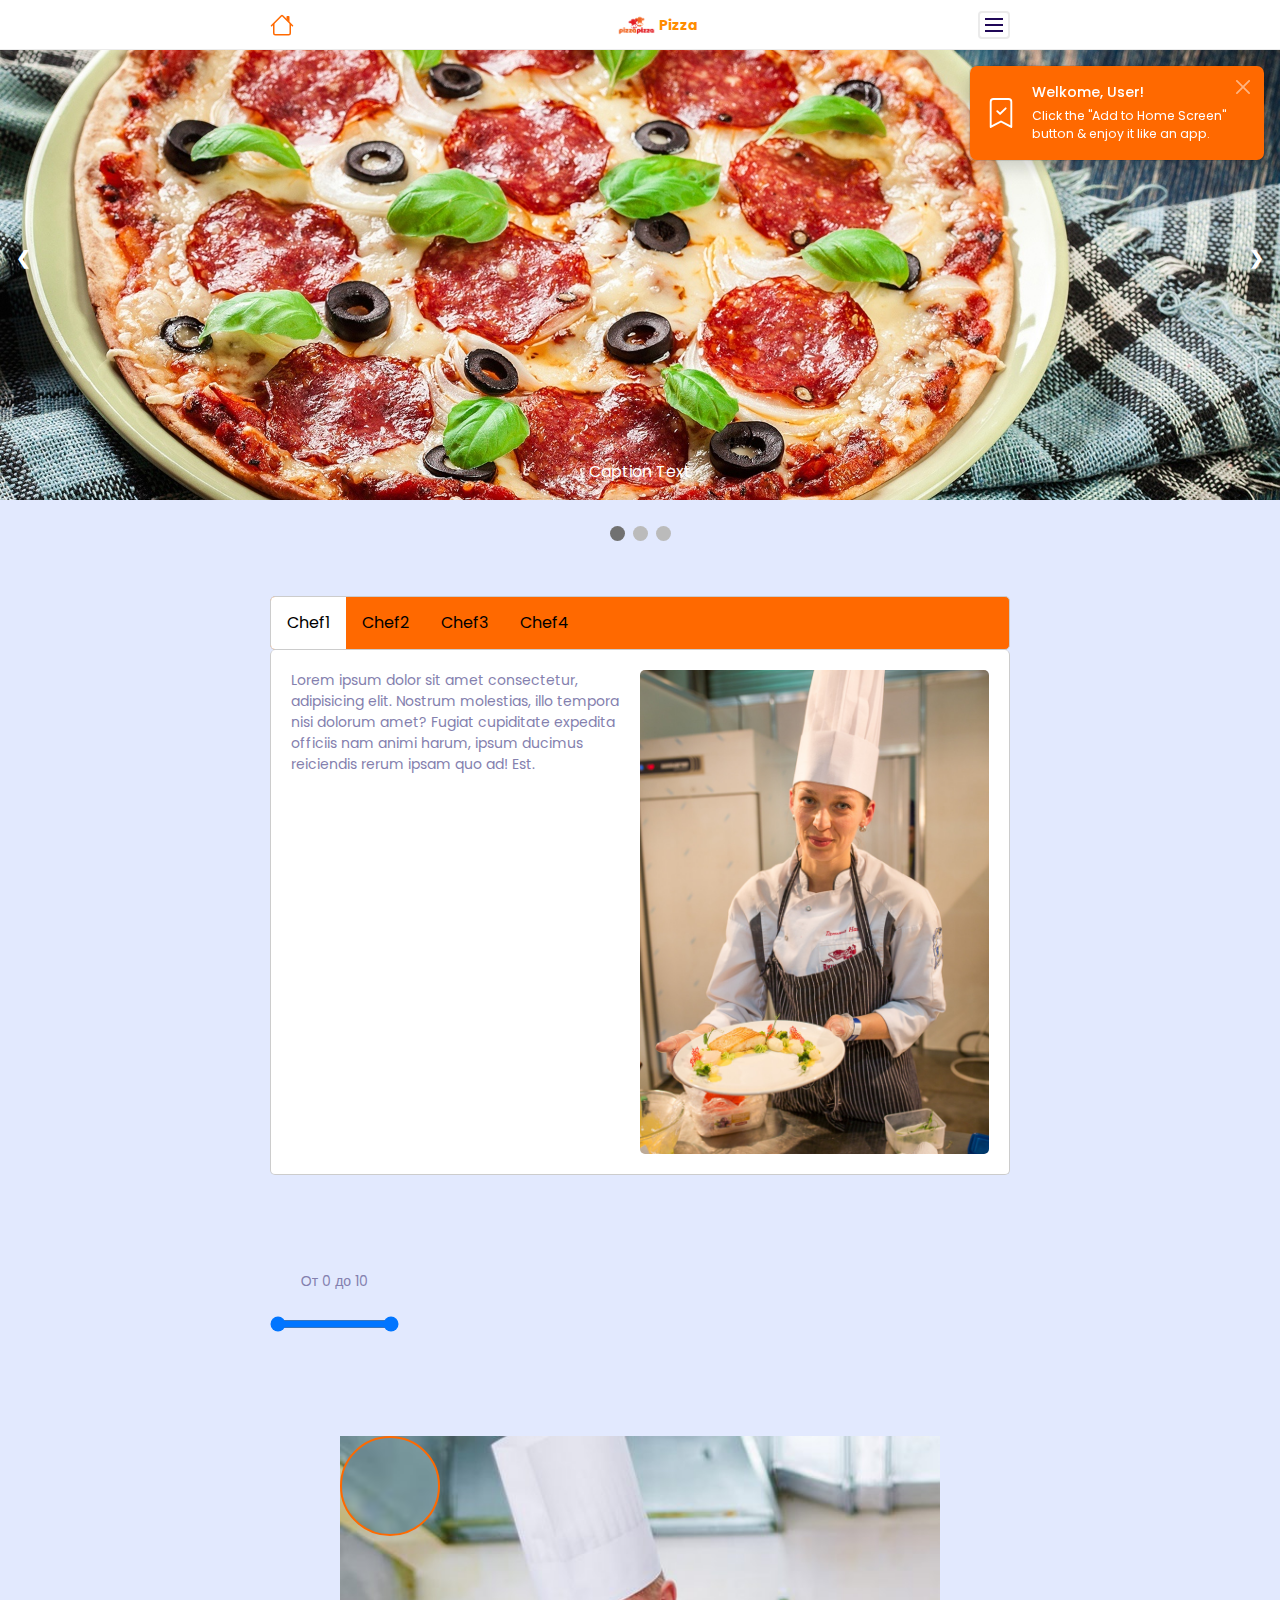
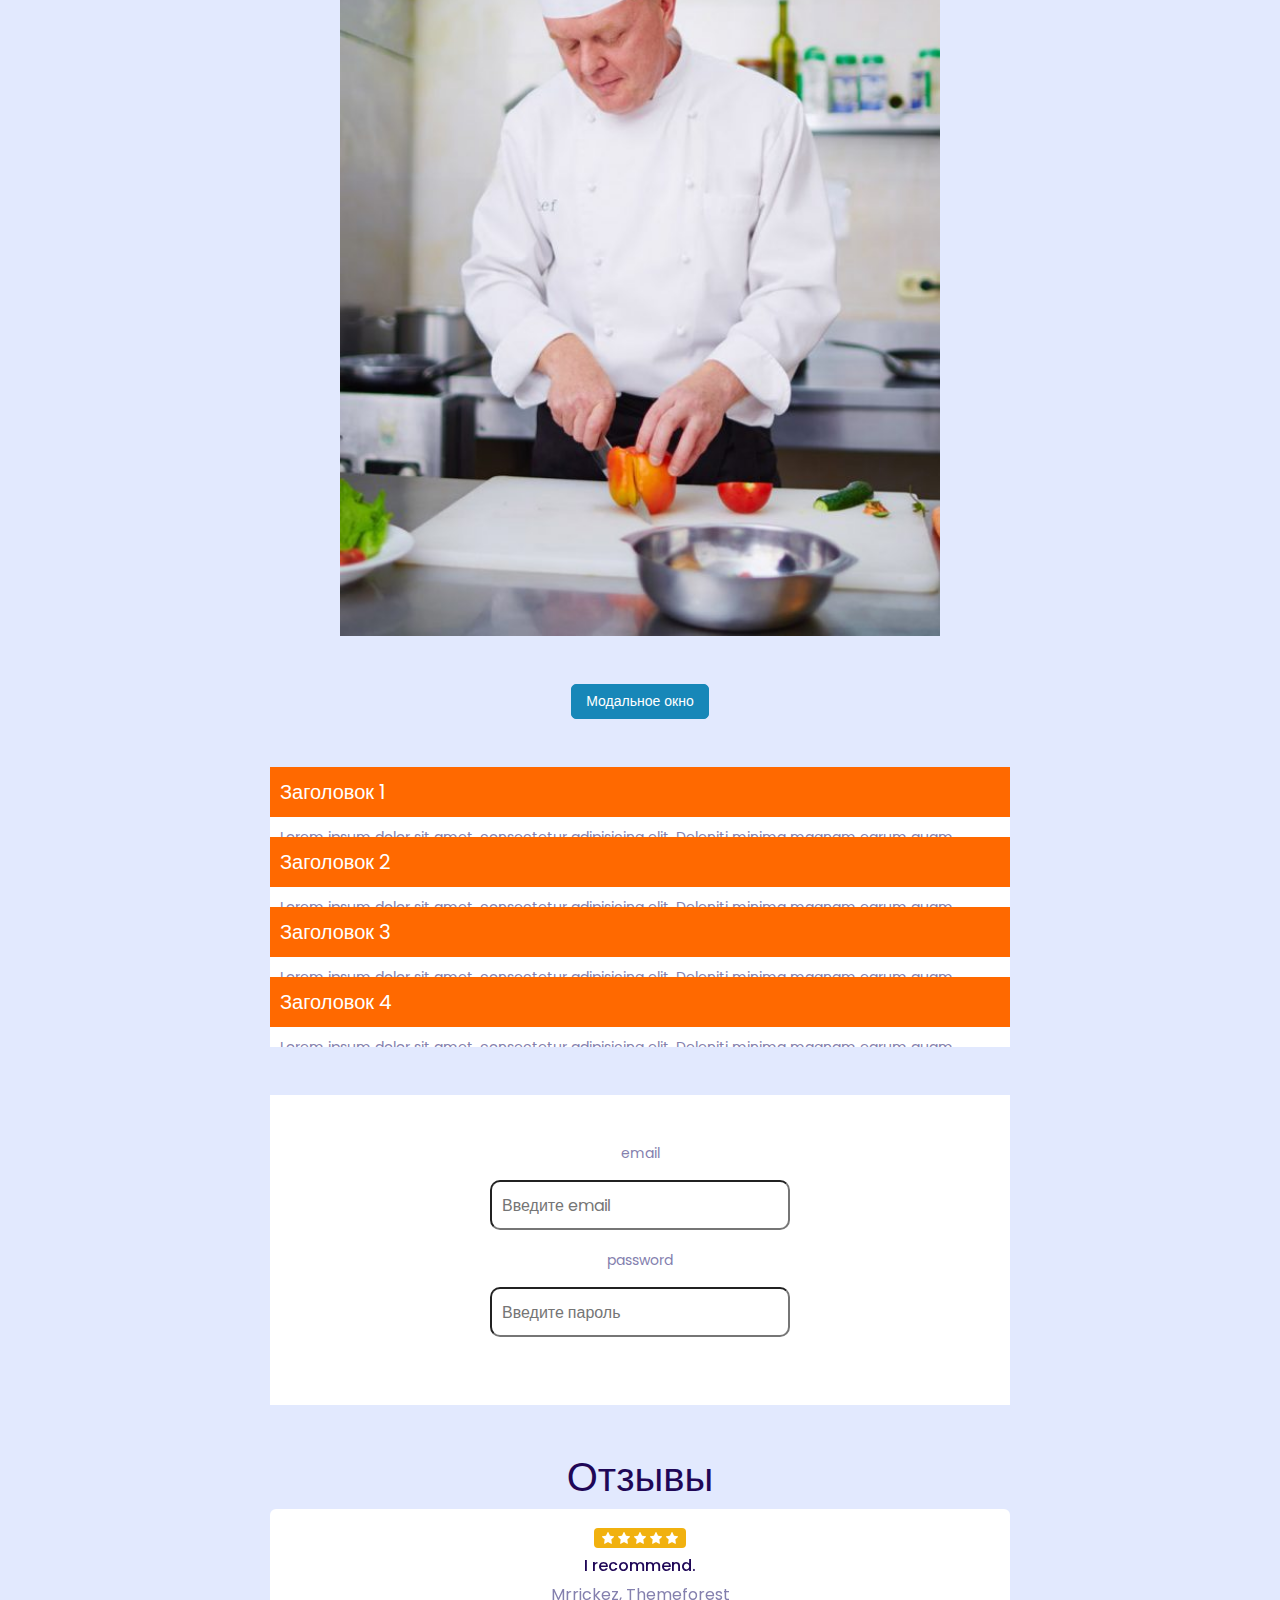
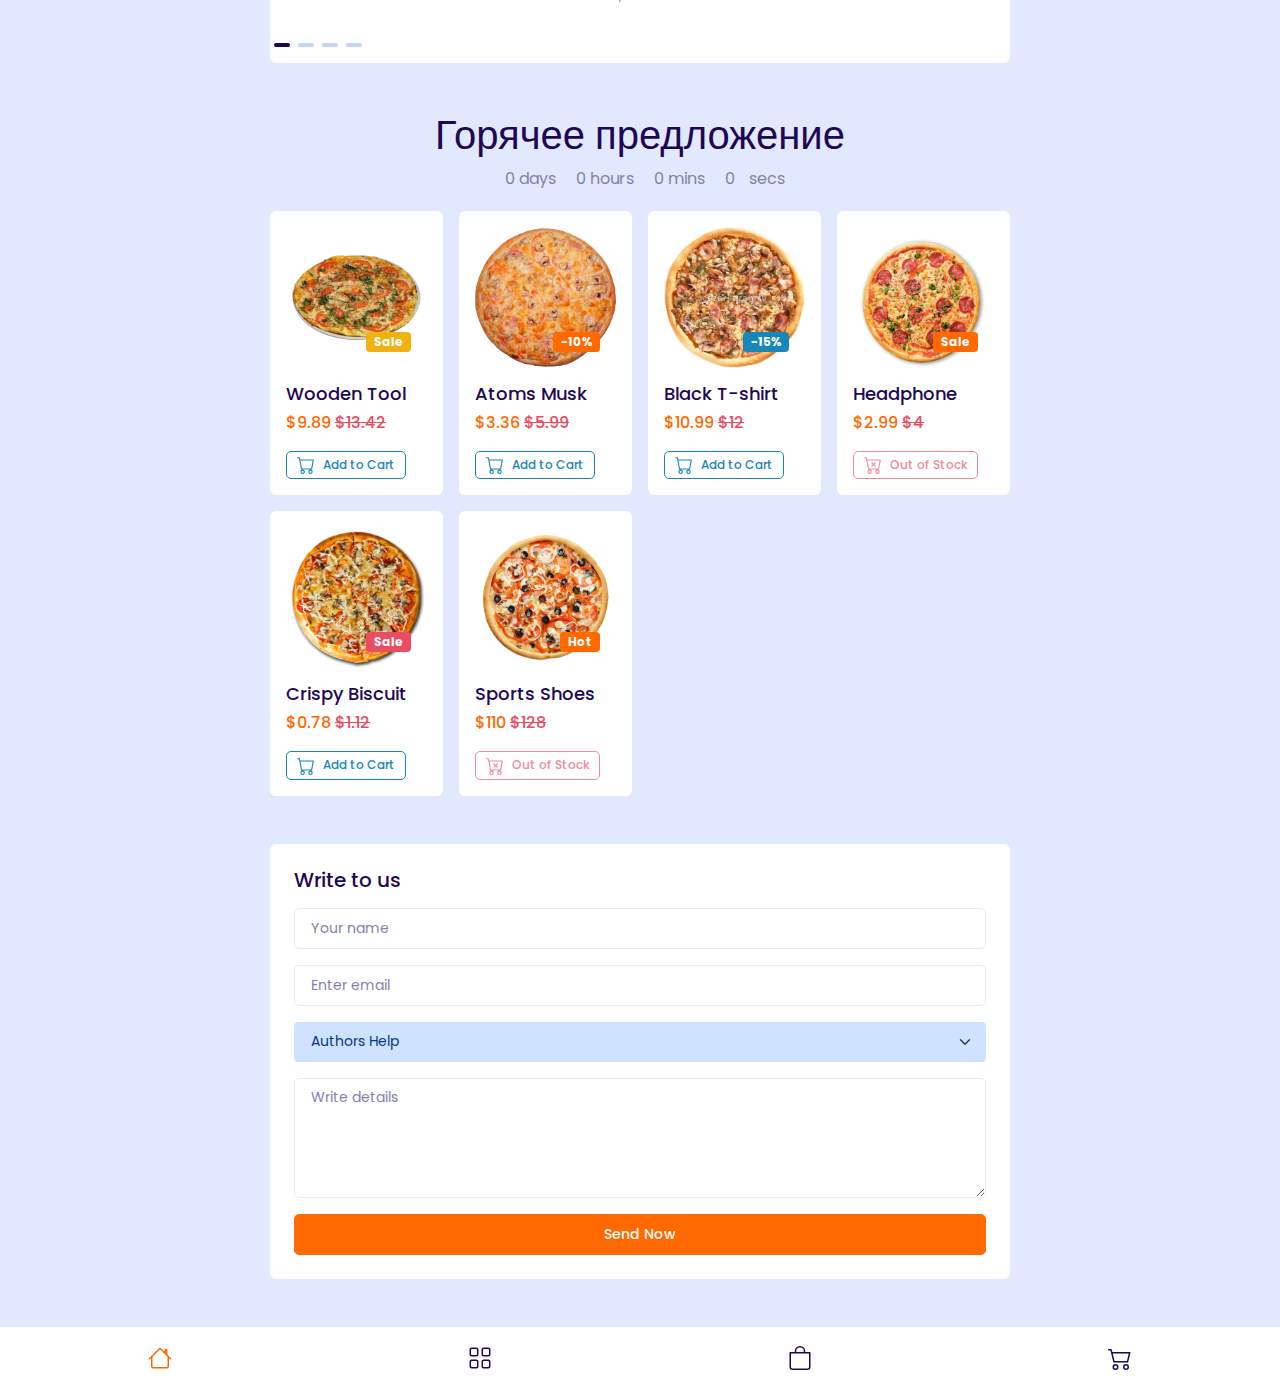
==== commit 1268c4c0: "done" ====
--- a/index.html
+++ b/index.html
@@ -259,9 +259,17 @@
 
  </div>
 
-
-
-   <div class="container mt-5 mb-5" style="display: block; text-align: center; width: 100%;">
+ <!-- Form validation -->
+<div class="container mt-5 mb-5 d-block p-5 text-center"  style="background-color: white;">
+  <p>email</p>
+  <input type="email" id = "email" placeholder = "Введите email"  style="width: 300px; height: 50px; border-radius: 10px; padding: 10px; margin-bottom: 20px;" onkeydown="emailValidation()">
+  <p id = "emailVal" style="color: red; display: none;" > Введите корректный email</p>
+  <p>password</p>
+  <input type="password" id = "password" placeholder = "Введите пароль"  style="width: 300px; height: 50px; border-radius: 10px; padding: 10px; margin-bottom: 20px;" onkeydown="passValidation()">
+  <p id = "passVal" style="color: red; display: none;" >Пароль должен быть от 6 до 16 символов, иметь разные регистры, цифры и спец. символы</p>
+</div>
+
+   <div class="container mt-5 mb-5 " style="display: block; text-align: center; width: 100%;">
     <h1>Отзывы</h1>
     <div class="testimonial-slide-three-wrapper py-3"  style = "border-radius: 6px; background-color: #ffffff;">
         <div class="testimonial-slide3 testimonial-style3">
@@ -442,7 +450,8 @@
       </div>
     </div>
   </div>
-  
+    
+ 
   
     <!-- All JavaScript Files -->
     <script src="js/style.js"></script>
@@ -458,203 +467,12 @@
     <script src="js/magic-grid.min.js"></script>
     <script src="js/dark-rtl.js"></script>
     <script src="js/active.js"></script>
-    
+    <script src="./js/lab5.js"></script>
     
     <!-- PWA -->
     <script src="js/pwa.js"></script>
  
-    <!-- Пусть будет тут, и так файлов js овер много -->
-
-    <!-- Slider -->
-    <script type="text/javascript">
-        "use strict";
-      var slideIndex = 1;
-      var timer = null;
-      showSlides(slideIndex);
-
-      afterTime(4000);
-      function plusSlides(n) {
-        showSlides(slideIndex += n);
-      }
-     
-      function currentSlide(n) {
-        showSlides(slideIndex = n);
-      }
-      
-      function showSlides(n) {
-        let i;
-        let slides = document.getElementsByClassName("slider-item");
-        let dots = document.getElementsByClassName("dot");
-        if (n > slides.length) {slideIndex = 1}    
-        if (n < 1) {slideIndex = slides.length}
-        for (i = 0; i < slides.length; i++) {
-          slides[i].style.display = "none";  
-        }
-        for (i = 0; i < dots.length; i++) {
-          dots[i].className = dots[i].className.replace(" active1", "");
-        }
-        if (slideIndex > slides.length) {
-                slideIndex = 1;
-            }
- 
-            if (slideIndex <= 0) slideIndex = slides.length; 
-
-        slides[slideIndex-1].style.display = "block";  
-        dots[slideIndex-1].className += " active1";
-        afterTime(4000);
-      }
-      function afterTime(delay) { 
-            clearInterval(timer);
-            timer = setInterval(() => {
-                slideIndex++;
-                showSlides();
-            }, delay);
-        }
-
-        // Menu
-        function openTab(evt, tabName) {
-        var i, tabcontent, tablinks;
-
-        tabcontent = document.getElementsByClassName("mytabcontent");
-        for (i = 0; i < tabcontent.length; i++) {
-          tabcontent[i].style.display = "none";
-        }
-
-        tablinks = document.getElementsByClassName("mytablinks");
-        for (i = 0; i < tablinks.length; i++) {
-          tablinks[i].className = tablinks[i].className.replace(" active3", "");
-        }
-
-        document.getElementById(tabName).style.display = "flex";
-        evt.currentTarget.className += " active3";
-      }
-
-      // Price Range Slider
-      const sliders = document.querySelectorAll('input[type="range"]');
-      var p;
-      p = document.getElementById('price-slider-value');
-      sliders[0].addEventListener('input', (e) => {
-      if(+sliders[0].value > +sliders[1].value){
-          sliders[1].value = +sliders[0].value;
-        }
-      });
-
-      sliders[1].addEventListener('input', (e) => {
-      if(+sliders[1].value < +sliders[0].value){
-          sliders[0].value = +sliders[1].value;
-        }
-      });
-
-      sliders.forEach((slider) => {
-        slider.addEventListener('change', () => {
-          // console.log(`from ${sliders[0].value} to ${sliders[1].value}`);
-          p.innerHTML = `От ${sliders[0].value} до ${sliders[1].value}`;
-        })
-      });
-    </script>
-
-<script>
-  function magnify(imgID, zoom) {
-  var img, glass, w, h, bw;
-  img = document.getElementById(imgID);
-
-  /* Создать увеличительное стекло: */
-  glass = document.createElement("DIV");
-  glass.setAttribute("class", "img-magnifier-glass");
-
-  /* Вставить увеличительное стекло: */
-  img.parentElement.insertBefore(glass, img);
-
-  /* Установите свойства фона для стекла лупы: */
-  glass.style.backgroundImage = "url('" + img.src + "')";
-  glass.style.backgroundRepeat = "no-repeat";
-  glass.style.backgroundSize = (img.width * zoom) + "px " + (img.height * zoom) + "px";
-  bw = 3;
-  w = glass.offsetWidth / 2;
-  h = glass.offsetHeight / 2;
-
-  /* Выполните функцию, когда кто-то перемещает лупу по изображению: */
-  glass.addEventListener("mousemove", moveMagnifier);
-  img.addEventListener("mousemove", moveMagnifier);
-
-  /* а также для сенсорных экранов: */
-  glass.addEventListener("touchmove", moveMagnifier);
-  img.addEventListener("touchmove", moveMagnifier);
-  function moveMagnifier(e) {
-  var pos, x, y;
-  /* Предотвратите любые другие действия, которые могут возникнуть при перемещении по изображению */
-  e.preventDefault();
-  /* Получить позиции курсора x и y: */
-  pos = getCursorPos(e);
-  x = pos.x;
-  y = pos.y;
-  /* Не допускайте, чтобы лупа находилась вне изображения: */
-  if (x > img.width - (w / zoom)) {x = img.width - (w / zoom);}
-  if (x < w / zoom) {x = w / zoom;}
-  if (y > img.height - (h / zoom)) {y = img.height - (h / zoom);}
-  if (y < h / zoom) {y = h / zoom;}
-  /* Установите положение стекла лупы: */
-  glass.style.left = (x - w) + "px";
-  glass.style.top = (y - h) + "px";
-  /* Покажите, что такое увеличительное стекло "смотреть": */
-  glass.style.backgroundPosition = "-" + ((x * zoom) - w + bw) + "px -" + ((y * zoom) - h + bw) + "px";
-  }
-
-  function getCursorPos(e) {
-  var a, x = 0, y = 0;
-  e = e || window.event;
-  /* Получить x и y позиции изображения: */
-  a = img.getBoundingClientRect();
-  /* Вычислите координаты курсора x и y относительно изображения: */
-  x = e.pageX - a.left;
-  y = e.pageY - a.top;
-  /* Consider any page scrolling: */
-  x = x - window.pageXOffset;
-  y = y - window.pageYOffset;
-  return {x : x, y : y};
-  }
-  }
-</script>
-<script>
-  /* Выполните функцию увеличения: */
-  magnify("myimage", 3);
-  /* Укажите идентификатор изображения и прочность стекла лупы: */
-</script>
-
-<script>
-	var modal = document.getElementById('modal');
-	var btn = document.getElementById('openButton');
-	var closebtn = document.getElementById('closeButton');
-
-	btn.onclick = function	() {
-		modal.style.display = "block";
-	}
-	closebtn.onclick = function	() {
-		modal.style.display = "none";
-	}
-</script>
-
-<script>
-	var title = document.getElementsByClassName('accordion-title');
-    var cont = document.getElementsByClassName('accordion-cont');
-	cont[0].style.maxHeight = cont[0].scrollHeight + "px";
-	setTimeout(()=> {
-        for (let i = 0; i < cont.length; i++) {
-            cont[i].style.transition = 'all 1s';
-        }
-    }, 1000
-)
-	for (var i = 0; i < title.length; i++) {
-		title[i].addEventListener('click', function() {
-			if (!(this.classList.contains('active'))) {
-				for(var i = 0; i < title.length; i++) {
-					title[i].classList.remove('active');
-				}
-				this.classList.add('active');
-			}
-		})
-	}
-</script>
+    
 </body>
 
 <footer>
--- a/style.css
+++ b/style.css
@@ -8980,4 +8980,5 @@
   overflow: hidden;
   height: 0px;
   padding: 10px;
-}+}
+
